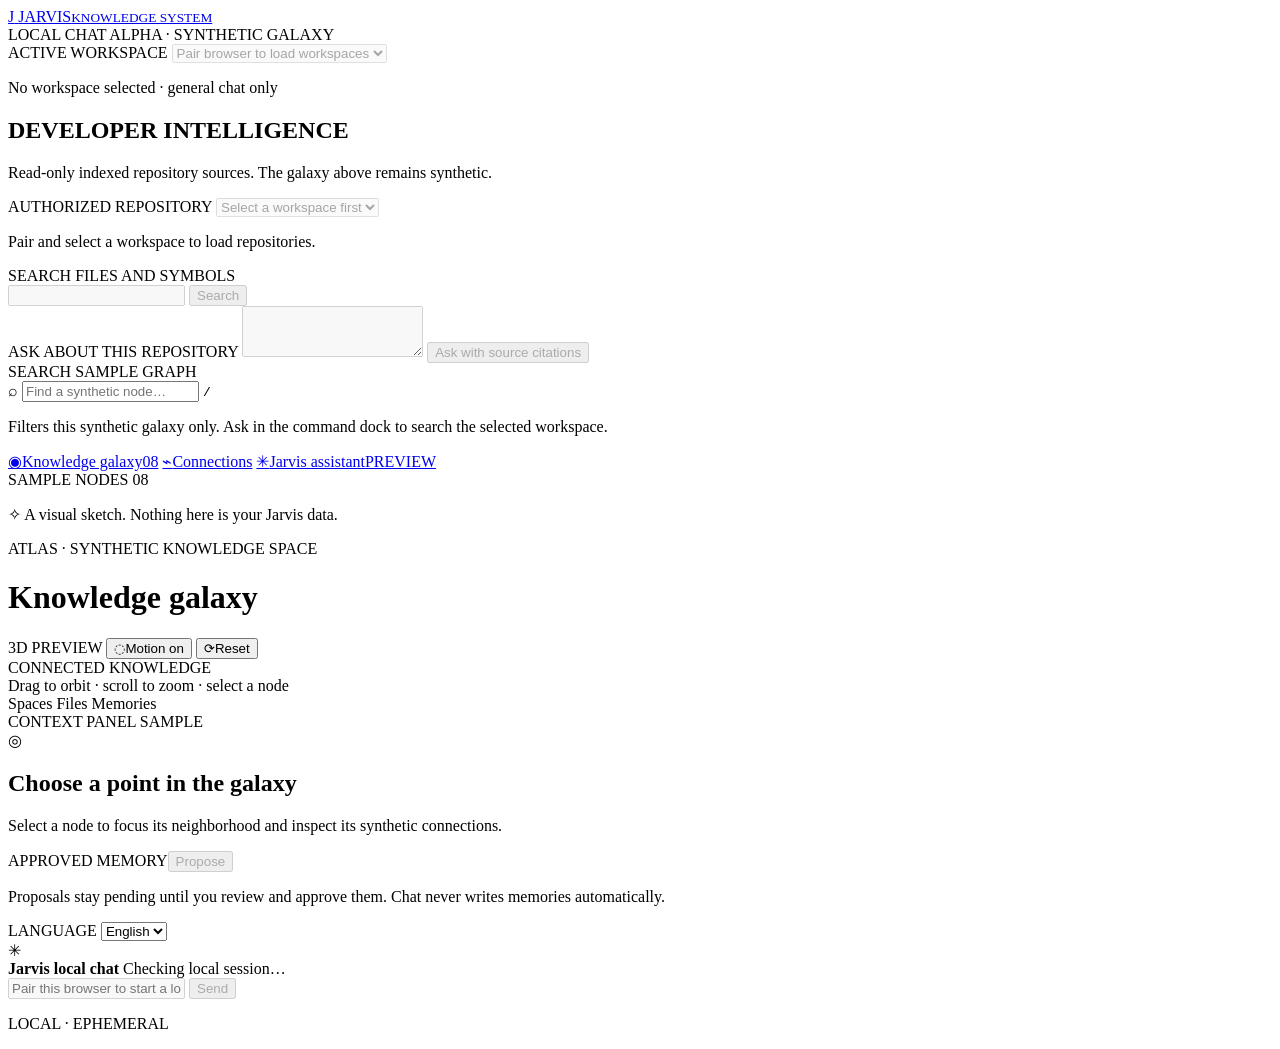
==== prototypes/m03_b1/index.html @ e0d1cd50 "Connect developer intelligence dashboard and document limits" ====
<!doctype html>
<html lang="en" dir="ltr">
<head>
  <meta charset="utf-8">
  <meta name="viewport" content="width=device-width, initial-scale=1">
  <meta name="theme-color" content="#080d16">
  <title>Jarvis — Local Chat Alpha</title>
  <link rel="stylesheet" href="/app.css">
  <link rel="stylesheet" href="/chat.css">
  <script type="module" src="/app.js"></script>
</head>
<body>
  <div id="app-shell" class="app-shell">
    <aside class="sidebar" aria-label="Knowledge navigation">
      <a class="brand" href="#galaxy" aria-label="Jarvis prototype home">
        <span class="brand-mark" aria-hidden="true"><span>J</span></span>
        <span class="brand-name">JARVIS<small>KNOWLEDGE SYSTEM</small></span>
      </a>

      <div class="prototype-badge"><span class="status-dot"></span><span data-en="LOCAL CHAT ALPHA · SYNTHETIC GALAXY" data-ar="دردشة محلية تجريبية · مجرة اصطناعية">LOCAL CHAT ALPHA · SYNTHETIC GALAXY</span></div>

      <div class="space-picker">
        <label class="eyebrow" for="workspace-select" data-en="ACTIVE WORKSPACE" data-ar="مساحة العمل النشطة">ACTIVE WORKSPACE</label>
        <select id="workspace-select" class="workspace-select" disabled aria-label="Select an authorized workspace" data-en-aria-label="Select an authorized workspace" data-ar-aria-label="اختر مساحة عمل مصرحًا بها">
          <option value="" data-en="Pair browser to load workspaces" data-ar="اربط المتصفح لتحميل مساحات العمل">Pair browser to load workspaces</option>
        </select>
        <p id="workspace-state" class="hint" role="status" aria-live="polite" data-en="No workspace selected · general chat only" data-ar="لم تُحدد مساحة · دردشة عامة فقط">No workspace selected · general chat only</p>
      </div>

      <section class="developer-panel" aria-labelledby="developer-heading">
        <h2 id="developer-heading" class="eyebrow" data-en="DEVELOPER INTELLIGENCE" data-ar="ذكاء المطورين">DEVELOPER INTELLIGENCE</h2>
        <p class="hint" data-en="Read-only indexed repository sources. The galaxy above remains synthetic." data-ar="مصادر مستودع مفهرسة للقراءة فقط. تبقى المجرة أعلاه اصطناعية.">Read-only indexed repository sources. The galaxy above remains synthetic.</p>
        <label class="eyebrow" for="developer-repo" data-en="AUTHORIZED REPOSITORY" data-ar="المستودع المصرح به">AUTHORIZED REPOSITORY</label>
        <select id="developer-repo" class="workspace-select" disabled aria-label="Select an authorized repository" data-en-aria-label="Select an authorized repository" data-ar-aria-label="اختر مستودعًا مصرحًا به">
          <option value="" data-en="Select a workspace first" data-ar="اختر مساحة عمل أولًا">Select a workspace first</option>
        </select>
        <p id="developer-state" class="hint" role="status" aria-live="polite" data-en="Pair and select a workspace to load repositories." data-ar="اربط الجلسة واختر مساحة عمل لتحميل المستودعات.">Pair and select a workspace to load repositories.</p>
        <form id="developer-search-form" class="developer-form">
          <label class="eyebrow" for="developer-search" data-en="SEARCH FILES AND SYMBOLS" data-ar="ابحث في الملفات والرموز">SEARCH FILES AND SYMBOLS</label>
          <div class="developer-search-row">
            <input id="developer-search" type="search" maxlength="256" disabled aria-label="Search repository" data-en-aria-label="Search repository" data-ar-aria-label="ابحث في المستودع">
            <button type="submit" disabled data-en="Search" data-ar="بحث">Search</button>
          </div>
        </form>
        <div id="developer-results" class="developer-results" aria-live="polite"></div>
        <pre id="developer-source" class="developer-source" hidden></pre>
        <form id="developer-chat-form" class="developer-form">
          <label class="eyebrow" for="developer-question" data-en="ASK ABOUT THIS REPOSITORY" data-ar="اسأل عن هذا المستودع">ASK ABOUT THIS REPOSITORY</label>
          <textarea id="developer-question" maxlength="1000" rows="3" disabled aria-label="Developer question" data-en-aria-label="Developer question" data-ar-aria-label="سؤال عن التطوير"></textarea>
          <button id="developer-ask" type="submit" disabled data-en="Ask with source citations" data-ar="اسأل مع استشهادات المصدر">Ask with source citations</button>
        </form>
        <div id="developer-answer" class="developer-answer" role="status" aria-live="polite"></div>
      </section>

      <label class="eyebrow search-label" for="graph-search" data-en="SEARCH SAMPLE GRAPH" data-ar="ابحث في الرسم التجريبي">SEARCH SAMPLE GRAPH</label>
      <div class="search-box">
        <span aria-hidden="true">⌕</span>
        <input id="graph-search" type="search" autocomplete="off" spellcheck="false"
               placeholder="Find a synthetic node…" data-en-placeholder="Find a synthetic node…" data-ar-placeholder="ابحث عن عقدة اصطناعية…"
               aria-describedby="search-hint">
        <kbd>/</kbd>
      </div>
      <p id="search-hint" class="hint" data-en="Filters this synthetic galaxy only. Ask in the command dock to search the selected workspace." data-ar="يصفّي هذه المجرة الاصطناعية فقط. اسأل في شريط الأوامر للبحث في مساحة العمل المحددة.">Filters this synthetic galaxy only. Ask in the command dock to search the selected workspace.</p>

      <nav class="primary-nav" aria-label="Prototype navigation">
        <a class="nav-item active" href="#galaxy"><span class="nav-icon" aria-hidden="true">◉</span><span data-en="Knowledge galaxy" data-ar="مجرة المعرفة">Knowledge galaxy</span><span class="nav-count">08</span></a>
        <a class="nav-item" href="#node-list"><span class="nav-icon" aria-hidden="true">⌁</span><span data-en="Connections" data-ar="الروابط">Connections</span></a>
        <a class="nav-item" href="#command-dock"><span class="nav-icon" aria-hidden="true">✳</span><span data-en="Jarvis assistant" data-ar="مساعد جارفس">Jarvis assistant</span><span class="offline-mark" data-en="PREVIEW" data-ar="معاينة">PREVIEW</span></a>
      </nav>

      <div class="node-list-heading">
        <span class="eyebrow" data-en="SAMPLE NODES" data-ar="عقد العينة">SAMPLE NODES</span>
        <span id="node-count" class="count-pill">08</span>
      </div>
      <ul id="node-list" class="node-list" aria-label="Select a synthetic knowledge node"></ul>
      <p id="empty-search" class="empty-search" hidden data-en="No sample nodes match." data-ar="لا توجد عقد عينة مطابقة.">No sample nodes match.</p>

      <div class="sidebar-footer">
        <span class="footer-orbit" aria-hidden="true">✧</span>
        <span data-en="A visual sketch. Nothing here is your Jarvis data." data-ar="تصور بصري. لا توجد هنا بيانات جارفس الخاصة بك.">A visual sketch. Nothing here is your Jarvis data.</span>
      </div>
    </aside>

    <main id="galaxy" class="galaxy-area">
      <div class="galaxy-topline">
        <div>
          <p class="eyebrow" data-en="ATLAS · SYNTHETIC KNOWLEDGE SPACE" data-ar="أطلس · مساحة معرفة اصطناعية">ATLAS · SYNTHETIC KNOWLEDGE SPACE</p>
          <h1 data-en="Knowledge galaxy" data-ar="مجرة المعرفة">Knowledge galaxy</h1>
        </div>
        <div class="view-controls">
          <span id="render-status" class="render-status"><i></i><span data-en="3D PREVIEW" data-ar="معاينة ثلاثية الأبعاد">3D PREVIEW</span></span>
          <button id="motion-toggle" class="icon-button" type="button" aria-pressed="true" title="Reduce motion" data-en-title="Reduce motion" data-ar-title="تقليل الحركة">
            <span aria-hidden="true">◌</span><span id="motion-label" data-en="Motion on" data-ar="الحركة مفعّلة">Motion on</span>
          </button>
          <button id="reset-view" class="icon-button" type="button" data-en-title="Reset galaxy view" data-ar-title="إعادة ضبط عرض المجرة">
            <span aria-hidden="true">⟳</span><span data-en="Reset" data-ar="إعادة ضبط">Reset</span>
          </button>
        </div>
      </div>

      <div class="galaxy-stage" aria-label="Interactive synthetic knowledge galaxy">
        <div class="stage-vignette" aria-hidden="true"></div>
        <div class="stage-label"><span class="stage-pulse"></span><span data-en="CONNECTED KNOWLEDGE" data-ar="معرفة مترابطة">CONNECTED KNOWLEDGE</span></div>
        <div class="stage-instructions" data-en="Drag to orbit · scroll to zoom · select a node" data-ar="اسحب للدوران · مرّر للتكبير · اختر عقدة">Drag to orbit · scroll to zoom · select a node</div>
        <div id="galaxy-canvas" class="galaxy-canvas" role="img" aria-label="Interactive synthetic knowledge galaxy. Select nodes from the sample node list."></div>
        <div id="fallback-graph" class="fallback-graph" hidden aria-label="Two-dimensional sample graph"></div>
        <div class="legend" aria-label="Node types">
          <span><i class="legend-dot project-dot"></i><span data-en="Spaces" data-ar="المساحات">Spaces</span></span>
          <span><i class="legend-dot file-dot"></i><span data-en="Files" data-ar="الملفات">Files</span></span>
          <span><i class="legend-dot memory-dot"></i><span data-en="Memories" data-ar="الذكريات">Memories</span></span>
        </div>
      </div>
      <section id="chat-transcript" class="chat-transcript" role="log" aria-live="polite" aria-relevant="additions text" aria-label="Chat messages" data-en-aria-label="Chat messages" data-ar-aria-label="رسائل الدردشة" hidden></section>
      <p id="chat-status-line" class="chat-status-line" role="status" aria-live="polite" hidden></p>
      <section id="evidence-panel" class="evidence-panel" aria-label="Answer evidence" data-en-aria-label="Answer evidence" data-ar-aria-label="أدلة الإجابة" hidden>
        <div class="evidence-heading"><span class="eyebrow" data-en="ANSWER EVIDENCE" data-ar="أدلة الإجابة">ANSWER EVIDENCE</span><span id="evidence-outcome" class="evidence-outcome"></span></div>
        <div id="citation-list" class="citation-list"></div>
      </section>
    </main>

    <aside id="details-panel" class="details-panel" aria-label="Selected node details">
      <div class="details-header">
        <span class="eyebrow" data-en="CONTEXT PANEL" data-ar="لوحة السياق">CONTEXT PANEL</span>
        <span class="synthetic-stamp" data-en="SAMPLE" data-ar="عينة">SAMPLE</span>
      </div>
      <div id="selection-empty" class="selection-empty">
        <span class="empty-orbit" aria-hidden="true">◎</span>
        <h2 data-en="Choose a point in the galaxy" data-ar="اختر نقطة من المجرة">Choose a point in the galaxy</h2>
        <p data-en="Select a node to focus its neighborhood and inspect its synthetic connections." data-ar="اختر عقدة للتركيز على محيطها واستعراض روابطها الاصطناعية.">Select a node to focus its neighborhood and inspect its synthetic connections.</p>
      </div>
      <div id="node-details" class="node-details" hidden>
        <div id="detail-glyph" class="detail-glyph" aria-hidden="true">✦</div>
        <span id="detail-type" class="detail-type"></span>
        <h2 id="detail-title"></h2>
        <p id="detail-description" class="detail-description"></p>
        <div class="detail-divider"></div>
        <div class="detail-row"><span data-en="SOURCE" data-ar="المصدر">SOURCE</span><strong id="detail-source"></strong></div>
        <div class="detail-row"><span data-en="STATE" data-ar="الحالة">STATE</span><strong data-en="Synthetic preview" data-ar="معاينة اصطناعية">Synthetic preview</strong></div>
        <div class="connection-heading"><span class="eyebrow" data-en="CONNECTED TO" data-ar="مرتبط بـ">CONNECTED TO</span><span id="connection-count" class="count-pill">00</span></div>
        <div id="connection-list" class="connection-list"></div>
        <p class="details-disclaimer" data-en="Connections and descriptions are fictional sample content." data-ar="الروابط والأوصاف محتوى تجريبي خيالي.">Connections and descriptions are fictional sample content.</p>
      </div>
      <section id="memory-panel" class="memory-panel" aria-labelledby="memory-heading">
        <div class="memory-heading"><span class="eyebrow" id="memory-heading" data-en="APPROVED MEMORY" data-ar="الذاكرة المعتمدة">APPROVED MEMORY</span><button id="candidate-create-open" class="small-action" type="button" disabled data-en="Propose" data-ar="اقترح">Propose</button></div>
        <p class="memory-note" data-en="Proposals stay pending until you review and approve them. Chat never writes memories automatically." data-ar="تبقى المقترحات معلّقة حتى تراجعها وتوافق عليها. لا تنشئ الدردشة ذكريات تلقائيًا.">Proposals stay pending until you review and approve them. Chat never writes memories automatically.</p>
        <div id="pending-candidates" class="pending-candidates" aria-live="polite"></div>
        <p id="memory-status" class="memory-status" role="status" aria-live="polite"></p>
      </section>
      <div class="language-control">
        <label class="eyebrow" for="language" data-en="LANGUAGE" data-ar="اللغة">LANGUAGE</label>
        <select id="language" aria-label="Language">
          <option value="en">English</option>
          <option value="ar">العربية</option>
        </select>
      </div>
    </aside>

    <section id="command-dock" class="command-dock" aria-label="Jarvis command dock">
      <div class="dock-emblem" aria-hidden="true"><span>✳</span></div>
      <div class="dock-copy">
        <strong data-en="Jarvis local chat" data-ar="دردشة جارفس المحلية">Jarvis local chat</strong>
        <span id="chat-state" class="unavailable-note chat-state" data-state="checking" role="status" aria-live="polite"><i></i><span data-en="Checking local session…" data-ar="جارٍ التحقق من الجلسة المحلية…">Checking local session…</span></span>
      </div>
      <form id="chat-form" class="chat-form" aria-label="Chat message" data-en-aria-label="Chat message" data-ar-aria-label="رسالة الدردشة">
        <input id="chat-input" type="text" maxlength="1000" autocomplete="off" disabled aria-label="Message Jarvis" data-en-aria-label="Message Jarvis" data-ar-aria-label="أرسل رسالة إلى جارفس" data-en-placeholder="Pair this browser to start a local chat" data-ar-placeholder="اربط هذا المتصفح لبدء دردشة محلية" placeholder="Pair this browser to start a local chat">
        <button id="chat-send" type="submit" disabled><span data-en="Send" data-ar="إرسال">Send</span></button>
      </form>
      <button id="chat-signout" class="chat-signout" type="button" hidden data-en="Disconnect" data-ar="قطع الاتصال">Disconnect</button>
      <p class="dock-badge" data-en="LOCAL · EPHEMERAL" data-ar="محلي · مؤقت">LOCAL · EPHEMERAL</p>
    </section>

    <dialog id="pairing-dialog" class="pairing-dialog" aria-labelledby="pair-title">
      <div class="pair-card">
        <p class="eyebrow pair-eyebrow" data-en="LOCAL SESSION PAIRING" data-ar="ربط الجلسة المحلية">LOCAL SESSION PAIRING</p>
        <h2 id="pair-title" data-en="Connect this browser" data-ar="اربط هذا المتصفح">Connect this browser</h2>
        <p data-en="Enter the one-time code shown in the trusted PowerShell window. It expires after 5 minutes, works once per server launch, and is never saved in this page. Restart the service to pair a new browser later." data-ar="أدخل الرمز لمرة واحدة الظاهر في نافذة PowerShell الموثوقة. تنتهي صلاحيته بعد 5 دقائق ويُستخدم مرة واحدة لكل تشغيل للخدمة ولا تحفظه هذه الصفحة. أعد تشغيل الخدمة لربط متصفح جديد لاحقًا.">Enter the one-time code shown in the trusted PowerShell window. It expires after 5 minutes, works once per server launch, and is never saved in this page. Restart the service to pair a new browser later.</p>
        <p data-en="With no workspace selected, chat is general conversation. Selecting an authorized workspace enables document and approved-memory evidence. No tools or external actions are available." data-ar="عند عدم تحديد مساحة، تكون الدردشة عامة. يتيح اختيار مساحة مصرح بها استخدام أدلة المستندات والذكريات المعتمدة. لا تتوفر أدوات أو إجراءات خارجية.">With no workspace selected, chat is general conversation. Selecting an authorized workspace enables document and approved-memory evidence. No tools or external actions are available.</p>
        <form id="pair-form">
          <label for="pair-code" data-en="One-time pairing code" data-ar="رمز الربط لمرة واحدة">One-time pairing code</label>
          <input id="pair-code" type="password" autocomplete="one-time-code" spellcheck="false" required maxlength="128" dir="ltr">
          <div class="pair-actions">
            <span id="pair-status" class="chat-status-line" role="status" aria-live="polite"></span>
            <button id="pair-submit" class="pair-button" type="submit" data-en="Pair browser" data-ar="ربط المتصفح">Pair browser</button>
          </div>
          <p id="pair-error" class="pair-error" role="alert" aria-live="assertive"></p>
        </form>
      </div>
    </dialog>
    <dialog id="candidate-editor-dialog" class="pairing-dialog candidate-dialog" aria-labelledby="candidate-editor-title">
      <form id="candidate-editor-form" class="pair-card">
        <p class="eyebrow pair-eyebrow" data-en="PENDING MEMORY CANDIDATE" data-ar="مقترح ذاكرة معلّق">PENDING MEMORY CANDIDATE</p>
        <h2 id="candidate-editor-title" data-en="Write a memory proposal" data-ar="اكتب مقترح ذاكرة">Write a memory proposal</h2>
        <p data-en="This creates a pending proposal only. It is not saved as approved memory until a separate review and approval." data-ar="ينشئ هذا مقترحًا معلّقًا فقط. لن يُحفظ كذاكرة معتمدة قبل المراجعة والموافقة المنفصلتين.">This creates a pending proposal only. It is not saved as approved memory until a separate review and approval.</p>
        <label for="candidate-content" data-en="Proposed memory" data-ar="الذاكرة المقترحة">Proposed memory</label>
        <textarea id="candidate-content" maxlength="4000" required dir="auto"></textarea>
        <label class="check-row"><input id="candidate-user-authored" type="checkbox"><span data-en="This is my own note (no document source)" data-ar="هذه ملاحظتي الشخصية (بلا مصدر مستند)">This is my own note (no document source)</span></label>
        <fieldset id="candidate-sources" class="candidate-sources"><legend data-en="Use active document citations" data-ar="استخدم استشهادات المستندات النشطة">Use active document citations</legend><div id="candidate-source-options"></div></fieldset>
        <p id="candidate-editor-status" class="chat-status-line" role="status" aria-live="polite"></p>
        <div class="pair-actions"><button id="candidate-editor-cancel" class="small-action" type="button" data-en="Cancel" data-ar="إلغاء">Cancel</button><button id="candidate-editor-submit" class="pair-button" type="submit" data-en="Save as pending" data-ar="احفظ كمقترح معلّق">Save as pending</button></div>
      </form>
    </dialog>
    <dialog id="candidate-review-dialog" class="pairing-dialog candidate-dialog" aria-labelledby="candidate-review-title">
      <div class="pair-card">
        <p class="eyebrow pair-eyebrow" data-en="EXPLICIT HUMAN REVIEW" data-ar="مراجعة بشرية صريحة">EXPLICIT HUMAN REVIEW</p>
        <h2 id="candidate-review-title" data-en="Review this exact candidate" data-ar="راجع هذا المقترح بعينه">Review this exact candidate</h2>
        <p id="review-candidate-content" class="review-content" dir="auto"></p>
        <div id="review-candidate-sources" class="review-sources"></div>
        <p id="candidate-review-status" class="chat-status-line" role="status" aria-live="polite"></p>
        <div class="pair-actions"><button id="candidate-review-close" class="small-action" type="button" data-en="Close" data-ar="إغلاق">Close</button><button id="candidate-reject" class="small-action reject-action" type="button" data-en="Reject" data-ar="ارفض">Reject</button><button id="candidate-approve" class="pair-button" type="button" data-en="Approve this version" data-ar="وافق على هذه النسخة">Approve this version</button></div>
      </div>
    </dialog>
  </div>
</body>
</html>
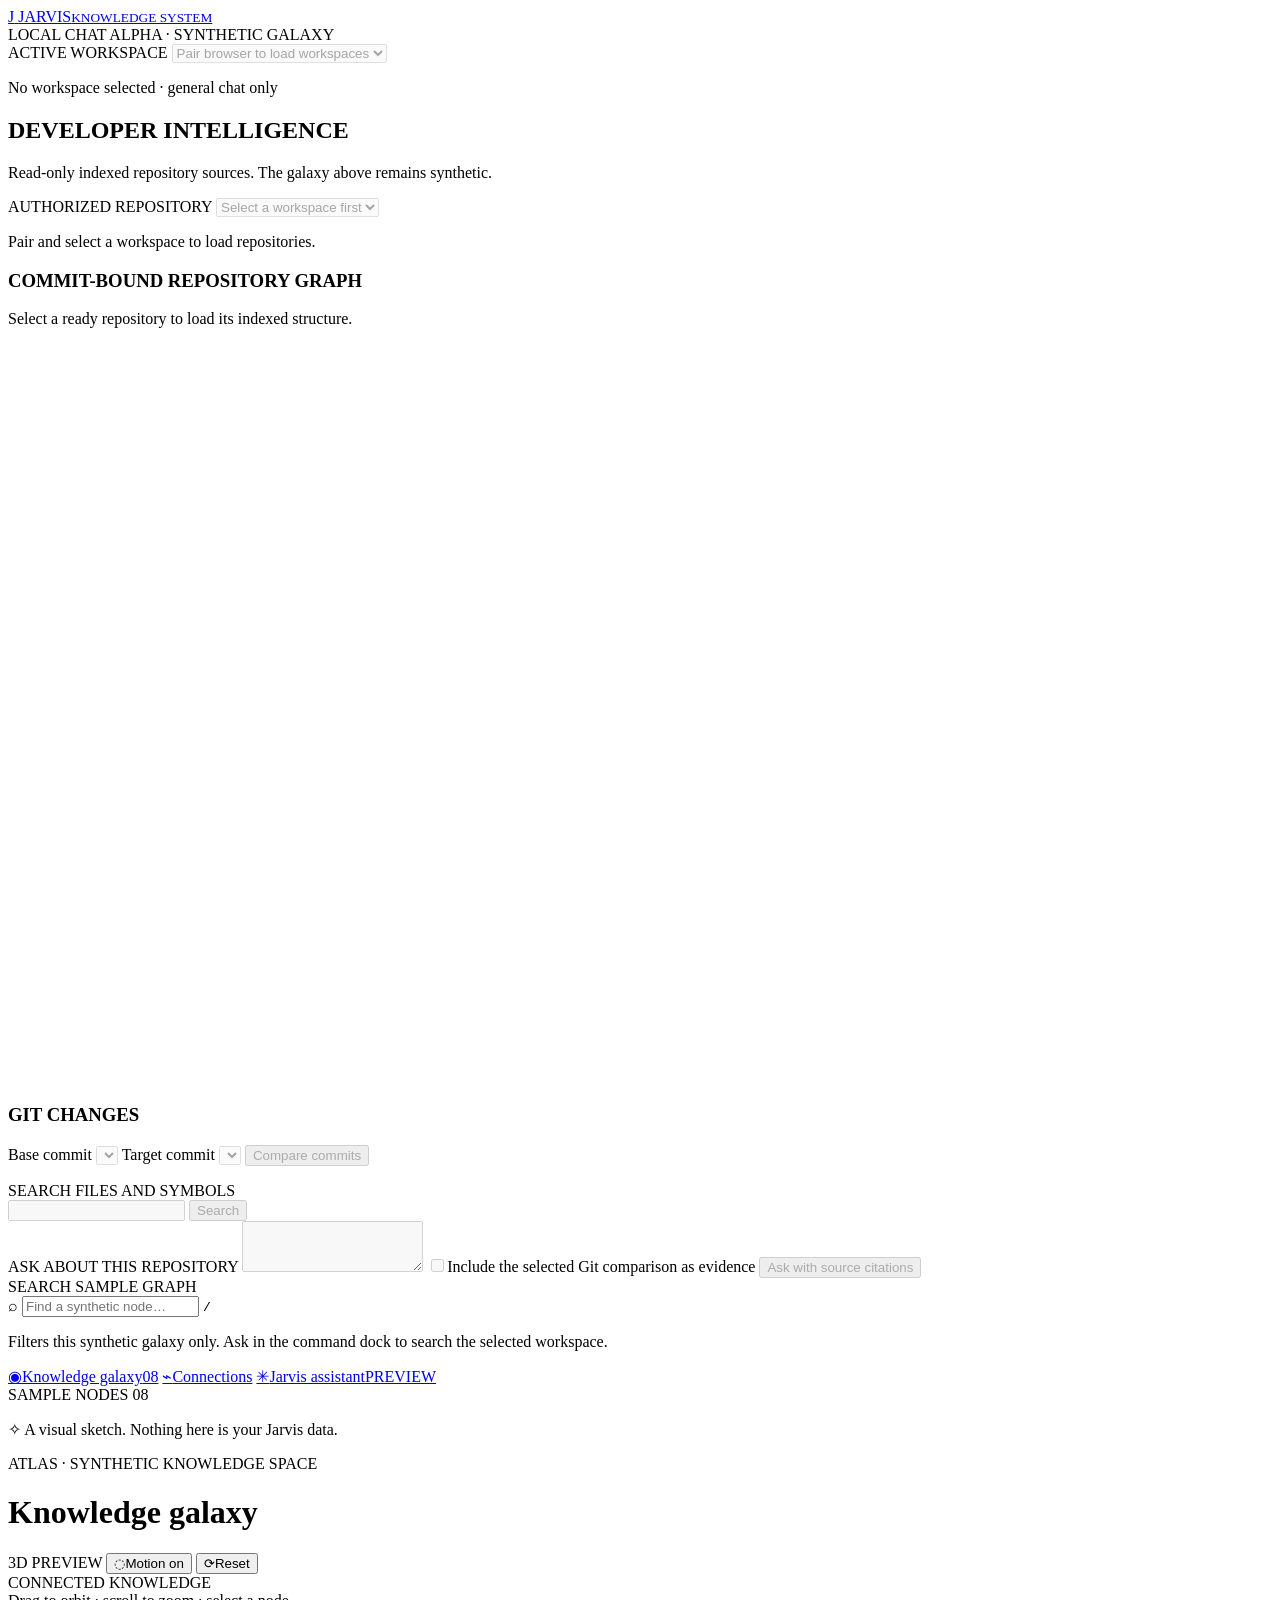
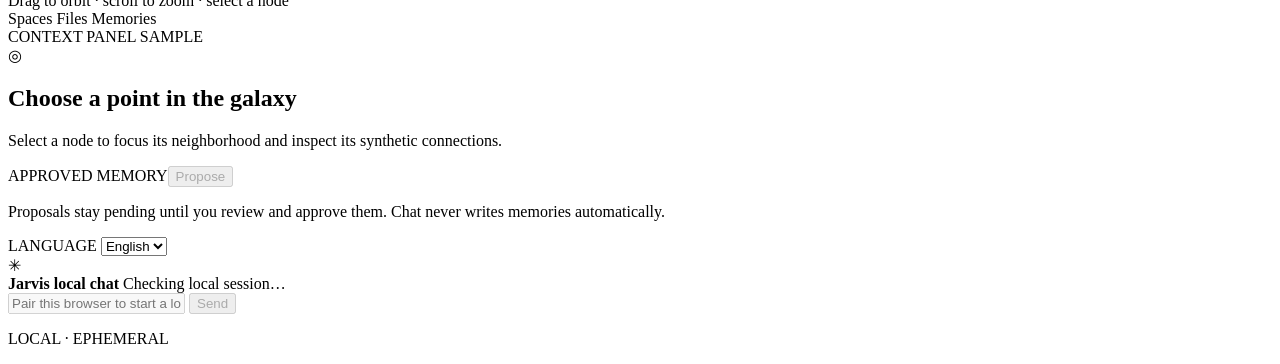
==== commit e6f893f7: "Connect bounded repository graph and change dashboard" ====
--- a/prototypes/m03_b1/index.html
+++ b/prototypes/m03_b1/index.html
@@ -35,6 +35,23 @@
           <option value="" data-en="Select a workspace first" data-ar="اختر مساحة عمل أولًا">Select a workspace first</option>
         </select>
         <p id="developer-state" class="hint" role="status" aria-live="polite" data-en="Pair and select a workspace to load repositories." data-ar="اربط الجلسة واختر مساحة عمل لتحميل المستودعات.">Pair and select a workspace to load repositories.</p>
+        <div class="developer-graph-panel" aria-labelledby="developer-graph-heading">
+          <h3 id="developer-graph-heading" class="eyebrow" data-en="COMMIT-BOUND REPOSITORY GRAPH" data-ar="رسم المستودع المرتبط بالالتزام">COMMIT-BOUND REPOSITORY GRAPH</h3>
+          <p id="developer-graph-state" class="hint" role="status" aria-live="polite" data-en="Select a ready repository to load its indexed structure." data-ar="اختر مستودعًا جاهزًا لتحميل بنيته المفهرسة.">Select a ready repository to load its indexed structure.</p>
+          <svg id="developer-graph" class="developer-graph" viewBox="0 0 720 420" role="img" aria-label="Repository graph visualization" data-en-aria-label="Repository graph visualization" data-ar-aria-label="تصور رسم المستودع" hidden></svg>
+          <ul id="developer-graph-list" class="developer-graph-list" aria-label="Graph nodes" data-en-aria-label="Graph nodes" data-ar-aria-label="عقد الرسم"></ul>
+          <p id="developer-node-detail" class="hint" aria-live="polite"></p>
+        </div>
+        <div class="developer-changes">
+          <h3 class="eyebrow" data-en="GIT CHANGES" data-ar="تغييرات Git">GIT CHANGES</h3>
+          <label class="hint" for="developer-compare-base" data-en="Base commit" data-ar="الالتزام الأساسي">Base commit</label>
+          <select id="developer-compare-base" class="workspace-select" disabled aria-label="Base commit" data-en-aria-label="Base commit" data-ar-aria-label="الالتزام الأساسي"></select>
+          <label class="hint" for="developer-compare-target" data-en="Target commit" data-ar="الالتزام الهدف">Target commit</label>
+          <select id="developer-compare-target" class="workspace-select" disabled aria-label="Target commit" data-en-aria-label="Target commit" data-ar-aria-label="الالتزام الهدف"></select>
+          <button id="developer-compare" type="button" class="small-action" disabled data-en="Compare commits" data-ar="قارن الالتزامات">Compare commits</button>
+          <p id="developer-change-state" class="hint" role="status" aria-live="polite"></p>
+          <div id="developer-changes-list" class="developer-results" aria-live="polite"></div>
+        </div>
         <form id="developer-search-form" class="developer-form">
           <label class="eyebrow" for="developer-search" data-en="SEARCH FILES AND SYMBOLS" data-ar="ابحث في الملفات والرموز">SEARCH FILES AND SYMBOLS</label>
           <div class="developer-search-row">
@@ -47,6 +64,7 @@
         <form id="developer-chat-form" class="developer-form">
           <label class="eyebrow" for="developer-question" data-en="ASK ABOUT THIS REPOSITORY" data-ar="اسأل عن هذا المستودع">ASK ABOUT THIS REPOSITORY</label>
           <textarea id="developer-question" maxlength="1000" rows="3" disabled aria-label="Developer question" data-en-aria-label="Developer question" data-ar-aria-label="سؤال عن التطوير"></textarea>
+          <label class="check-row developer-compare-check"><input id="developer-include-changes" type="checkbox" disabled><span data-en="Include the selected Git comparison as evidence" data-ar="أدرج مقارنة Git المحددة كدليل">Include the selected Git comparison as evidence</span></label>
           <button id="developer-ask" type="submit" disabled data-en="Ask with source citations" data-ar="اسأل مع استشهادات المصدر">Ask with source citations</button>
         </form>
         <div id="developer-answer" class="developer-answer" role="status" aria-live="polite"></div>
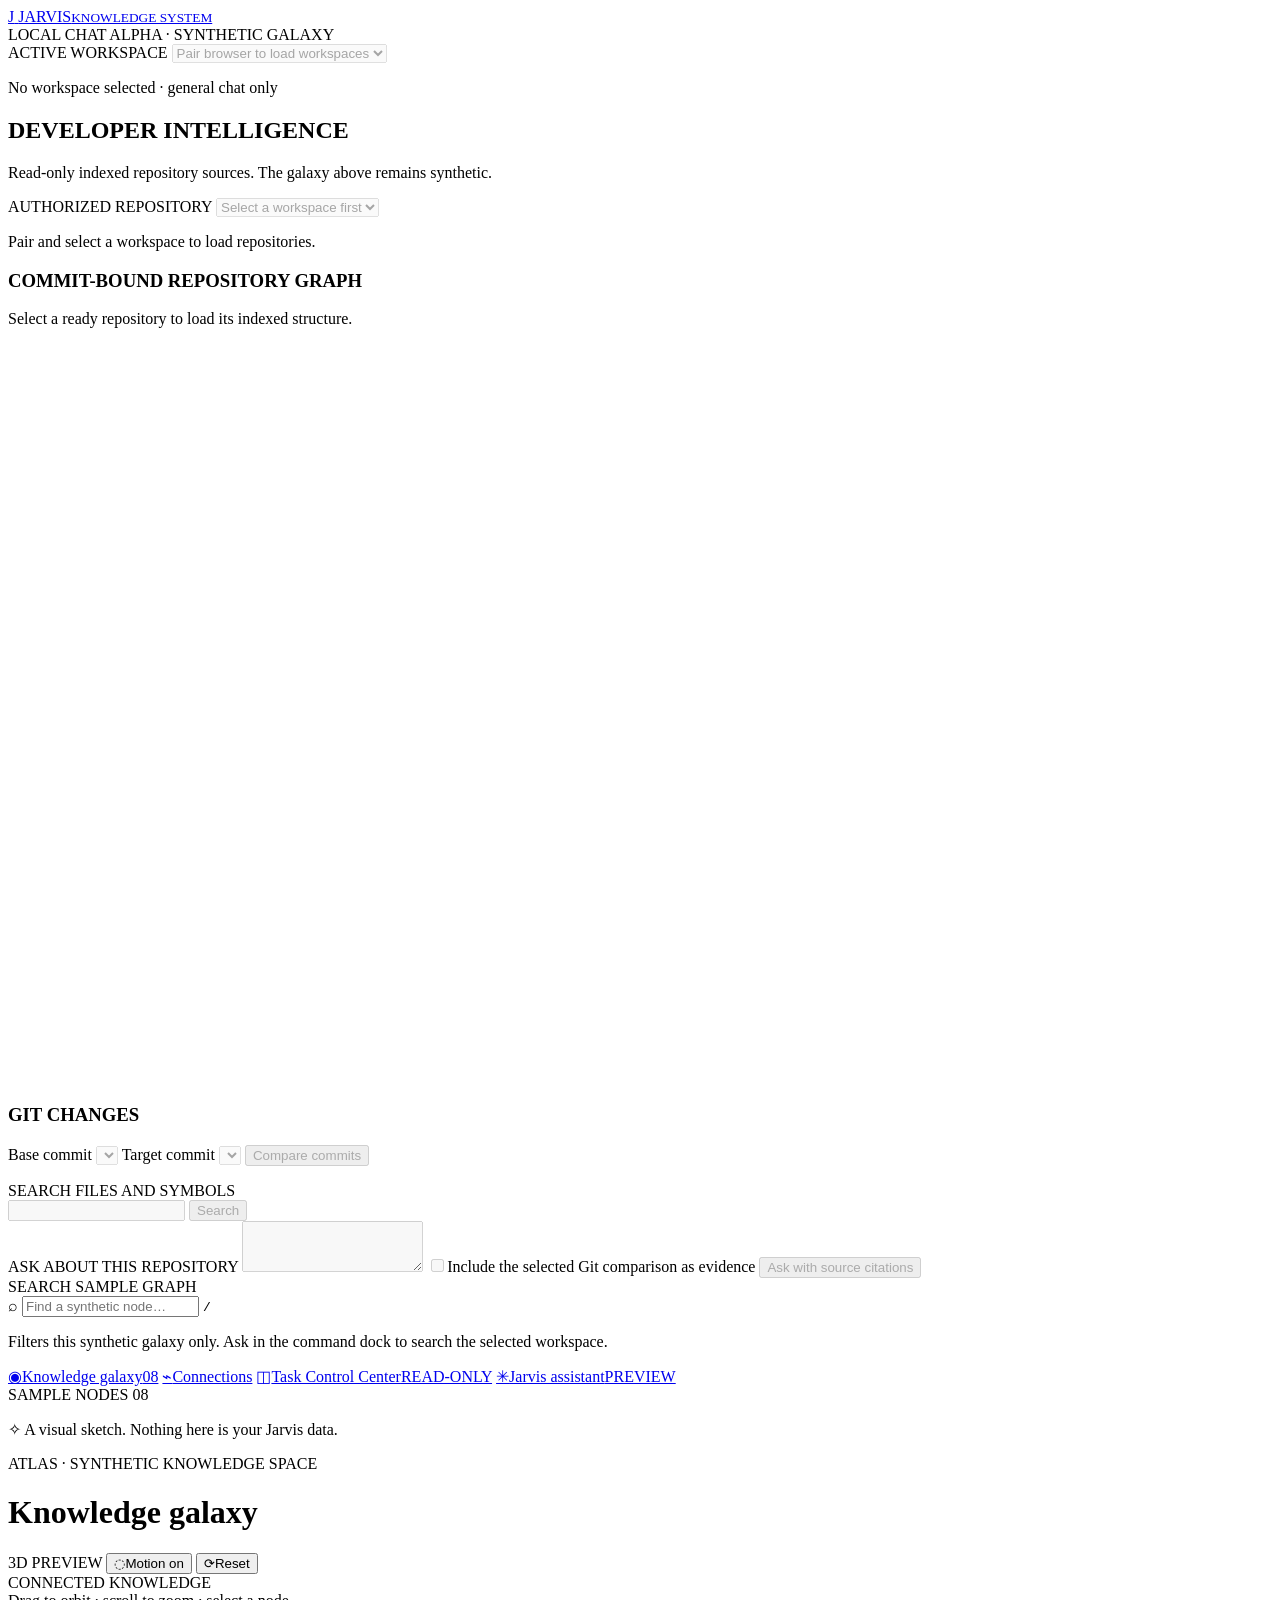
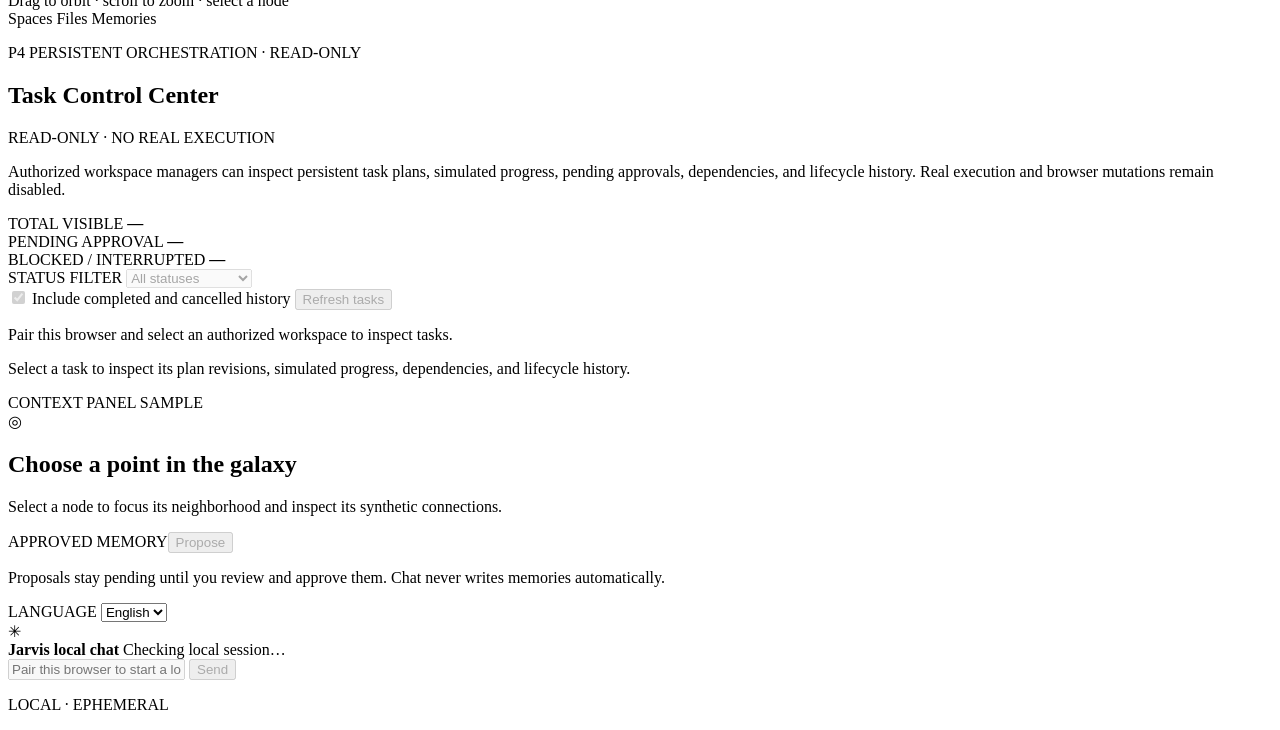
==== commit d5f1e5b8: "Add authenticated read-only P4 Task Control Center to local dashboard (cherry picked from commit 33a" ====
--- a/prototypes/m03_b1/index.html
+++ b/prototypes/m03_b1/index.html
@@ -83,6 +83,7 @@
       <nav class="primary-nav" aria-label="Prototype navigation">
         <a class="nav-item active" href="#galaxy"><span class="nav-icon" aria-hidden="true">◉</span><span data-en="Knowledge galaxy" data-ar="مجرة المعرفة">Knowledge galaxy</span><span class="nav-count">08</span></a>
         <a class="nav-item" href="#node-list"><span class="nav-icon" aria-hidden="true">⌁</span><span data-en="Connections" data-ar="الروابط">Connections</span></a>
+        <a class="nav-item" href="#task-control-center"><span class="nav-icon" aria-hidden="true">◫</span><span data-en="Task Control Center" data-ar="مركز التحكم بالمهام">Task Control Center</span><span class="offline-mark" data-en="READ-ONLY" data-ar="قراءة فقط">READ-ONLY</span></a>
         <a class="nav-item" href="#command-dock"><span class="nav-icon" aria-hidden="true">✳</span><span data-en="Jarvis assistant" data-ar="مساعد جارفس">Jarvis assistant</span><span class="offline-mark" data-en="PREVIEW" data-ar="معاينة">PREVIEW</span></a>
       </nav>
 
@@ -133,6 +134,90 @@
       <section id="evidence-panel" class="evidence-panel" aria-label="Answer evidence" data-en-aria-label="Answer evidence" data-ar-aria-label="أدلة الإجابة" hidden>
         <div class="evidence-heading"><span class="eyebrow" data-en="ANSWER EVIDENCE" data-ar="أدلة الإجابة">ANSWER EVIDENCE</span><span id="evidence-outcome" class="evidence-outcome"></span></div>
         <div id="citation-list" class="citation-list"></div>
+      </section>
+      <section id="task-control-center" class="task-control-center" aria-labelledby="tasks-heading">
+        <div class="task-cc-header">
+          <div>
+            <p class="eyebrow" data-en="P4 PERSISTENT ORCHESTRATION · READ-ONLY" data-ar="تنسيق المهام الدائم P4 · قراءة فقط">P4 PERSISTENT ORCHESTRATION · READ-ONLY</p>
+            <h2 id="tasks-heading" data-en="Task Control Center" data-ar="مركز التحكم بالمهام">Task Control Center</h2>
+          </div>
+          <span class="task-readonly-badge" data-en="READ-ONLY · NO REAL EXECUTION" data-ar="قراءة فقط · بلا تنفيذ فعلي">READ-ONLY · NO REAL EXECUTION</span>
+        </div>
+        <p class="task-cc-note" data-en="Authorized workspace managers can inspect persistent task plans, simulated progress, pending approvals, dependencies, and lifecycle history. Real execution and browser mutations remain disabled." data-ar="يمكن لمديري مساحة العمل المصرح لهم فحص خطط المهام الدائمة والتقدم المحاكى والموافقات المعلّقة والتبعيات وسجل دورة الحياة. يبقى التنفيذ الفعلي والتعديلات من المتصفح معطلين.">Authorized workspace managers can inspect persistent task plans, simulated progress, pending approvals, dependencies, and lifecycle history. Real execution and browser mutations remain disabled.</p>
+        <div class="task-summary-grid" aria-label="Task summary counts" data-en-aria-label="Task summary counts" data-ar-aria-label="ملخص أعداد المهام">
+          <div class="task-summary-card">
+            <span class="eyebrow" data-en="TOTAL VISIBLE" data-ar="الإجمالي المرئي">TOTAL VISIBLE</span>
+            <strong id="task-summary-total">—</strong>
+          </div>
+          <div class="task-summary-card">
+            <span class="eyebrow" data-en="PENDING APPROVAL" data-ar="بانتظار الموافقة">PENDING APPROVAL</span>
+            <strong id="task-summary-approval">—</strong>
+          </div>
+          <div class="task-summary-card">
+            <span class="eyebrow" data-en="BLOCKED / INTERRUPTED" data-ar="محظورة / متوقفة">BLOCKED / INTERRUPTED</span>
+            <strong id="task-summary-attention">—</strong>
+          </div>
+        </div>
+        <div class="task-toolbar">
+          <div class="task-filter-group">
+            <label class="eyebrow" for="task-status-filter" data-en="STATUS FILTER" data-ar="تصفية الحالة">STATUS FILTER</label>
+            <select id="task-status-filter" class="workspace-select task-filter-select" disabled aria-label="Filter tasks by status" data-en-aria-label="Filter tasks by status" data-ar-aria-label="تصفية المهام حسب الحالة">
+              <option value="all" data-en="All statuses" data-ar="جميع الحالات">All statuses</option>
+              <option value="draft" data-en="Draft · Plan only" data-ar="مسودة · خطة فقط">Draft · Plan only</option>
+              <option value="pending_approval" data-en="Pending approval" data-ar="بانتظار الموافقة">Pending approval</option>
+              <option value="simulated" data-en="Simulated" data-ar="محاكاة">Simulated</option>
+              <option value="blocked" data-en="Blocked" data-ar="محظورة">Blocked</option>
+              <option value="interrupted" data-en="Interrupted" data-ar="متوقفة مؤقتًا">Interrupted</option>
+              <option value="cancelled" data-en="Cancelled" data-ar="ملغاة">Cancelled</option>
+              <option value="stale" data-en="Stale snapshot" data-ar="لقطة قديمة">Stale snapshot</option>
+            </select>
+          </div>
+          <label class="check-row task-history-toggle">
+            <input id="task-include-history" type="checkbox" checked disabled>
+            <span data-en="Include completed and cancelled history" data-ar="إدراج السجل المكتمل والملغى">Include completed and cancelled history</span>
+          </label>
+          <button id="task-refresh" type="button" class="small-action" disabled data-en="Refresh tasks" data-ar="تحديث المهام">Refresh tasks</button>
+        </div>
+        <p id="task-status-message" class="task-status-message" role="status" aria-live="polite" data-en="Pair this browser and select an authorized workspace to inspect tasks." data-ar="اربط هذا المتصفح واختر مساحة عمل مصرحًا بها لفحص المهام.">Pair this browser and select an authorized workspace to inspect tasks.</p>
+        <div class="task-cc-layout">
+          <div class="task-list-pane">
+            <ul id="task-list" class="task-list" aria-label="Authorized workspace tasks" data-en-aria-label="Authorized workspace tasks" data-ar-aria-label="مهام مساحة العمل المصرح بها"></ul>
+            <div id="task-list-pagination" class="task-pagination" hidden>
+              <button id="task-list-prev" type="button" class="small-action" disabled data-en="Previous" data-ar="السابق">Previous</button>
+              <span id="task-list-page-info" class="hint" aria-live="polite"></span>
+              <button id="task-list-next" type="button" class="small-action" disabled data-en="Next" data-ar="التالي">Next</button>
+            </div>
+          </div>
+          <div id="task-detail-panel" class="task-detail-pane" aria-live="polite">
+            <p id="task-detail-empty" class="task-detail-empty" data-en="Select a task to inspect its plan revisions, simulated progress, dependencies, and lifecycle history." data-ar="اختر مهمة لفحص مراجعات الخطة والتقدم المحاكى والتبعيات وسجل دورة الحياة.">Select a task to inspect its plan revisions, simulated progress, dependencies, and lifecycle history.</p>
+            <div id="task-detail-content" class="task-detail-content" hidden>
+              <div class="task-detail-top">
+                <span id="task-detail-status" class="task-status-pill"></span>
+                <span id="task-detail-mode-banner" class="task-sim-banner"></span>
+              </div>
+              <h3 id="task-detail-goal" class="task-detail-goal" dir="auto"></h3>
+              <p id="task-detail-meta" class="hint"></p>
+              <p id="task-detail-summary" class="task-detail-summary" dir="auto" hidden></p>
+              <div class="task-detail-block">
+                <h4 class="eyebrow" data-en="CAPABILITY CONTROLS &amp; SAFETY POSTURE" data-ar="ضوابط الصلاحيات ووضعية الأمان">CAPABILITY CONTROLS &amp; SAFETY POSTURE</h4>
+                <div id="task-detail-capabilities" class="task-cap-grid"></div>
+              </div>
+              <div class="task-detail-block">
+                <h4 class="eyebrow" data-en="PLAN REVISIONS, SUBTASKS &amp; DEPENDENCIES" data-ar="مراجعات الخطة والمهام الفرعية والتبعيات">PLAN REVISIONS, SUBTASKS &amp; DEPENDENCIES</h4>
+                <div id="task-detail-plans" class="task-plans-list"></div>
+              </div>
+              <div class="task-detail-block">
+                <h4 class="eyebrow" data-en="LIFECYCLE HISTORY (READ-ONLY)" data-ar="سجل دورة الحياة (قراءة فقط)">LIFECYCLE HISTORY (READ-ONLY)</h4>
+                <ol id="task-detail-events" class="task-events-list"></ol>
+                <div id="task-events-pagination" class="task-pagination" hidden>
+                  <button id="task-events-prev" type="button" class="small-action" disabled data-en="Previous events" data-ar="الأحداث السابقة">Previous events</button>
+                  <span id="task-events-page-info" class="hint" aria-live="polite"></span>
+                  <button id="task-events-next" type="button" class="small-action" disabled data-en="Next events" data-ar="الأحداث التالية">Next events</button>
+                </div>
+              </div>
+            </div>
+          </div>
+        </div>
       </section>
     </main>
 
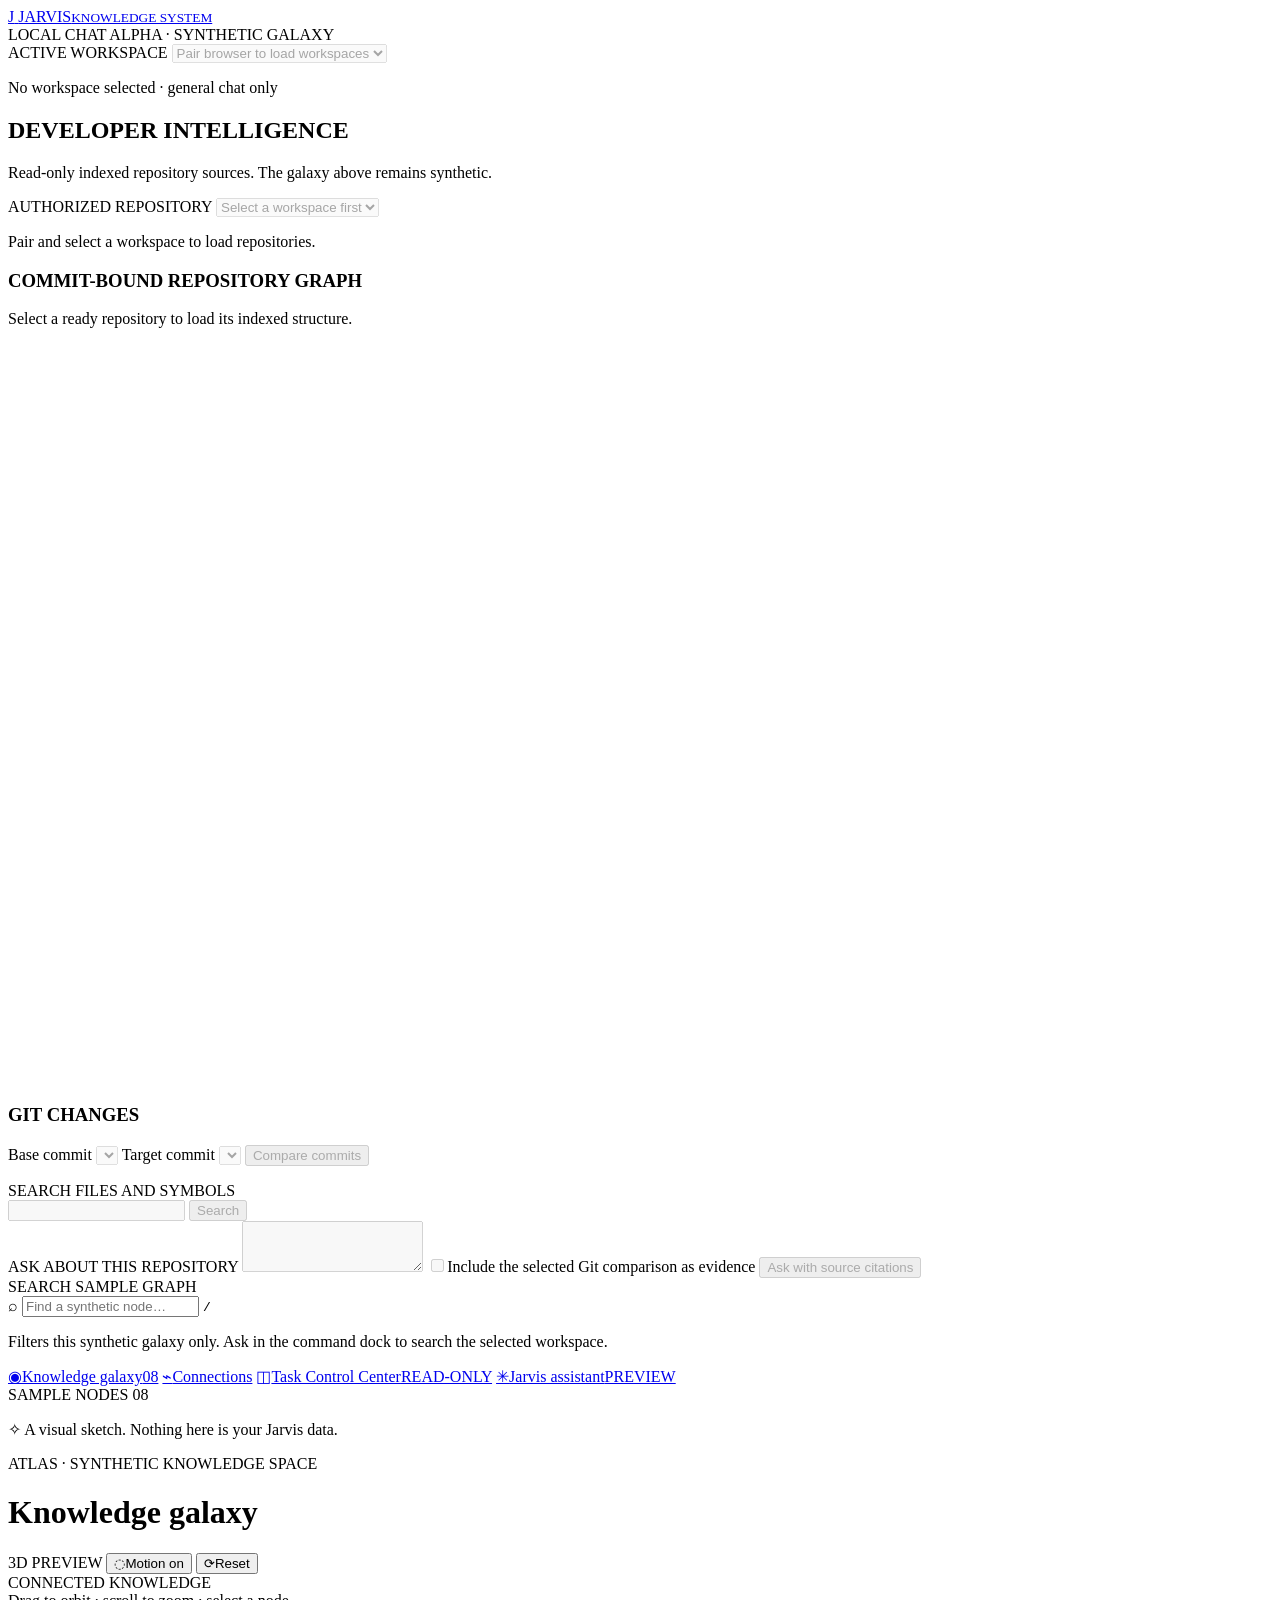
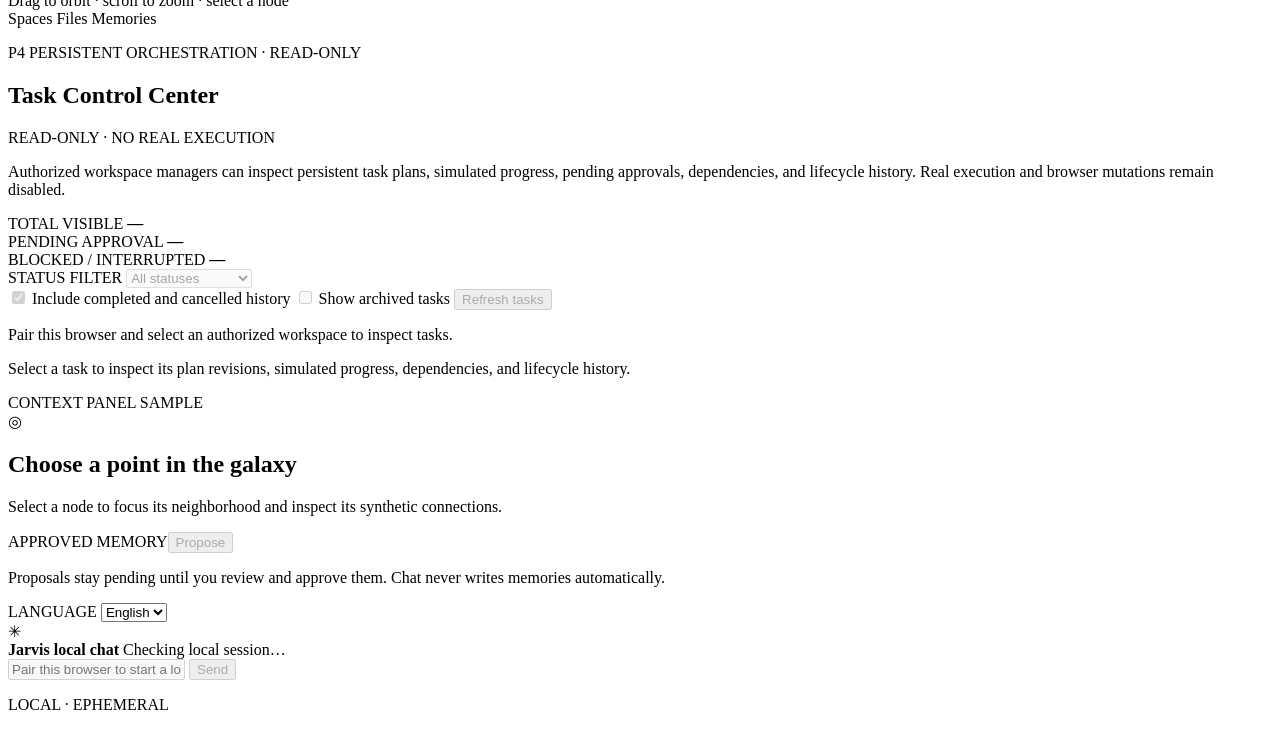
==== commit a87aca14: "feat(p4): add read-only archived task visibility to Task Control Center (cherry picked from commit 0" ====
--- a/prototypes/m03_b1/index.html
+++ b/prototypes/m03_b1/index.html
@@ -176,6 +176,10 @@
             <input id="task-include-history" type="checkbox" checked disabled>
             <span data-en="Include completed and cancelled history" data-ar="إدراج السجل المكتمل والملغى">Include completed and cancelled history</span>
           </label>
+          <label class="check-row task-archive-toggle">
+            <input id="task-include-archived" type="checkbox" disabled>
+            <span data-en="Show archived tasks" data-ar="إظهار المهام المؤرشفة">Show archived tasks</span>
+          </label>
           <button id="task-refresh" type="button" class="small-action" disabled data-en="Refresh tasks" data-ar="تحديث المهام">Refresh tasks</button>
         </div>
         <p id="task-status-message" class="task-status-message" role="status" aria-live="polite" data-en="Pair this browser and select an authorized workspace to inspect tasks." data-ar="اربط هذا المتصفح واختر مساحة عمل مصرحًا بها لفحص المهام.">Pair this browser and select an authorized workspace to inspect tasks.</p>
@@ -193,6 +197,7 @@
             <div id="task-detail-content" class="task-detail-content" hidden>
               <div class="task-detail-top">
                 <span id="task-detail-status" class="task-status-pill"></span>
+                <span id="task-detail-archived-badge" class="task-archived-badge" hidden></span>
                 <span id="task-detail-mode-banner" class="task-sim-banner"></span>
               </div>
               <h3 id="task-detail-goal" class="task-detail-goal" dir="auto"></h3>
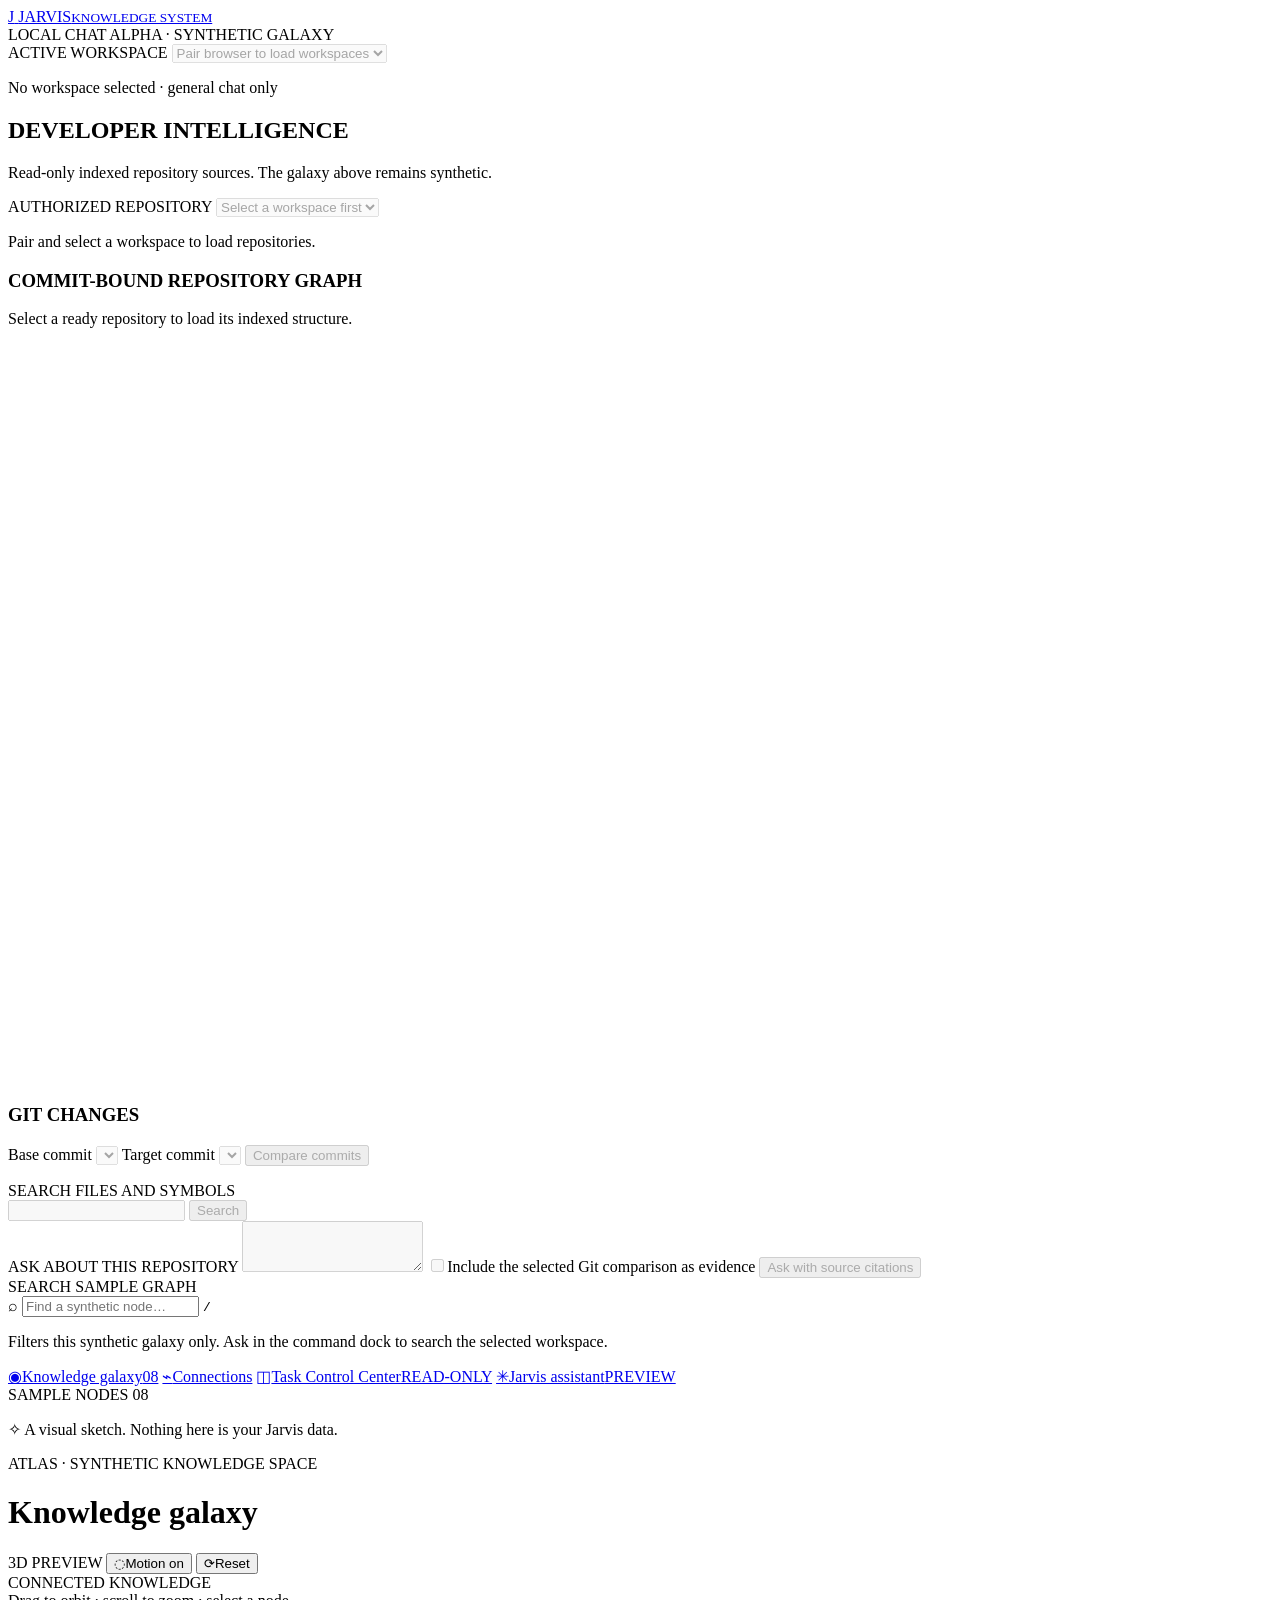
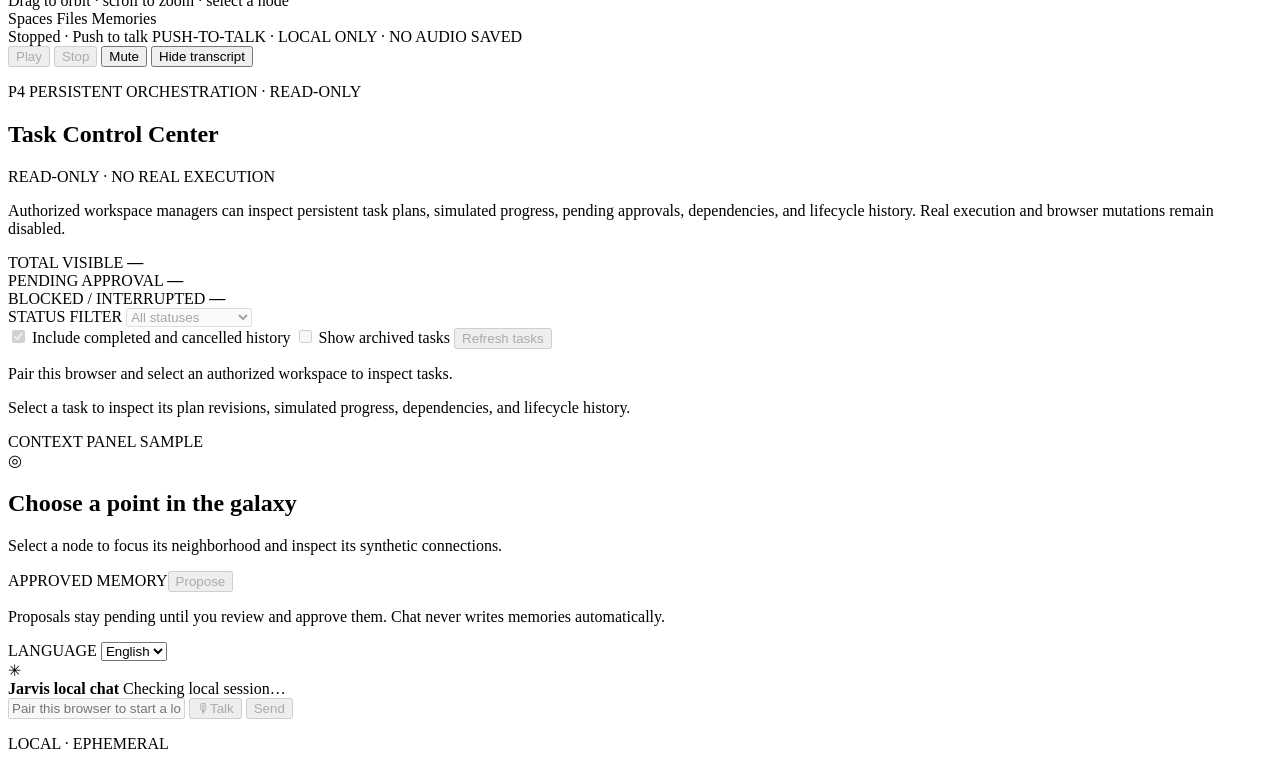
==== commit 770ac7ab: "feat(m03-c1): add local push-to-talk voice foundation (STT, TTS, persona, UI)" ====
--- a/prototypes/m03_b1/index.html
+++ b/prototypes/m03_b1/index.html
@@ -131,6 +131,25 @@
       </div>
       <section id="chat-transcript" class="chat-transcript" role="log" aria-live="polite" aria-relevant="additions text" aria-label="Chat messages" data-en-aria-label="Chat messages" data-ar-aria-label="رسائل الدردشة" hidden></section>
       <p id="chat-status-line" class="chat-status-line" role="status" aria-live="polite" hidden></p>
+      <section id="voice-panel" class="voice-panel" aria-label="Local voice controls" data-en-aria-label="Local voice controls" data-ar-aria-label="عناصر التحكم بالصوت المحلي">
+        <div class="voice-header">
+          <div class="voice-status-group">
+            <span id="voice-state" class="voice-state-pill" data-state="stopped" role="status" aria-live="polite"><i></i><span id="voice-state-label" data-en="Stopped · Push to talk" data-ar="متوقف · اضغط للتحدث">Stopped · Push to talk</span></span>
+            <span id="voice-posture" class="voice-posture-badge" data-en="PUSH-TO-TALK · LOCAL ONLY · NO AUDIO SAVED" data-ar="اضغط للتحدث · محلي فقط · لا يُحفظ الصوت">PUSH-TO-TALK · LOCAL ONLY · NO AUDIO SAVED</span>
+          </div>
+          <div class="voice-controls">
+            <button id="voice-play" type="button" class="small-action" disabled data-en="Play" data-ar="تشغيل">Play</button>
+            <button id="voice-stop" type="button" class="small-action" disabled data-en="Stop" data-ar="إيقاف">Stop</button>
+            <button id="voice-mute" type="button" class="small-action" aria-pressed="false" data-en="Mute" data-ar="كتم">Mute</button>
+            <button id="voice-transcript-toggle" type="button" class="small-action" aria-pressed="true" data-en="Hide transcript" data-ar="إخفاء النص">Hide transcript</button>
+          </div>
+        </div>
+        <div id="voice-transcript-box" class="voice-transcript-box" hidden>
+          <p id="voice-recognized-text" class="voice-recognized-text" dir="auto"></p>
+          <p id="voice-spoken-meta" class="hint" dir="auto"></p>
+        </div>
+        <p id="voice-error-line" class="voice-error-line" role="alert" aria-live="assertive" hidden></p>
+      </section>
       <section id="evidence-panel" class="evidence-panel" aria-label="Answer evidence" data-en-aria-label="Answer evidence" data-ar-aria-label="أدلة الإجابة" hidden>
         <div class="evidence-heading"><span class="eyebrow" data-en="ANSWER EVIDENCE" data-ar="أدلة الإجابة">ANSWER EVIDENCE</span><span id="evidence-outcome" class="evidence-outcome"></span></div>
         <div id="citation-list" class="citation-list"></div>
@@ -271,6 +290,7 @@
       </div>
       <form id="chat-form" class="chat-form" aria-label="Chat message" data-en-aria-label="Chat message" data-ar-aria-label="رسالة الدردشة">
         <input id="chat-input" type="text" maxlength="1000" autocomplete="off" disabled aria-label="Message Jarvis" data-en-aria-label="Message Jarvis" data-ar-aria-label="أرسل رسالة إلى جارفس" data-en-placeholder="Pair this browser to start a local chat" data-ar-placeholder="اربط هذا المتصفح لبدء دردشة محلية" placeholder="Pair this browser to start a local chat">
+        <button id="voice-ptt" class="voice-ptt-button" type="button" disabled aria-pressed="false" aria-label="Push to talk" data-en-aria-label="Push to talk" data-ar-aria-label="اضغط للتحدث"><span aria-hidden="true">🎙</span><span id="voice-ptt-label" data-en="Talk" data-ar="تحدث">Talk</span></button>
         <button id="chat-send" type="submit" disabled><span data-en="Send" data-ar="إرسال">Send</span></button>
       </form>
       <button id="chat-signout" class="chat-signout" type="button" hidden data-en="Disconnect" data-ar="قطع الاتصال">Disconnect</button>
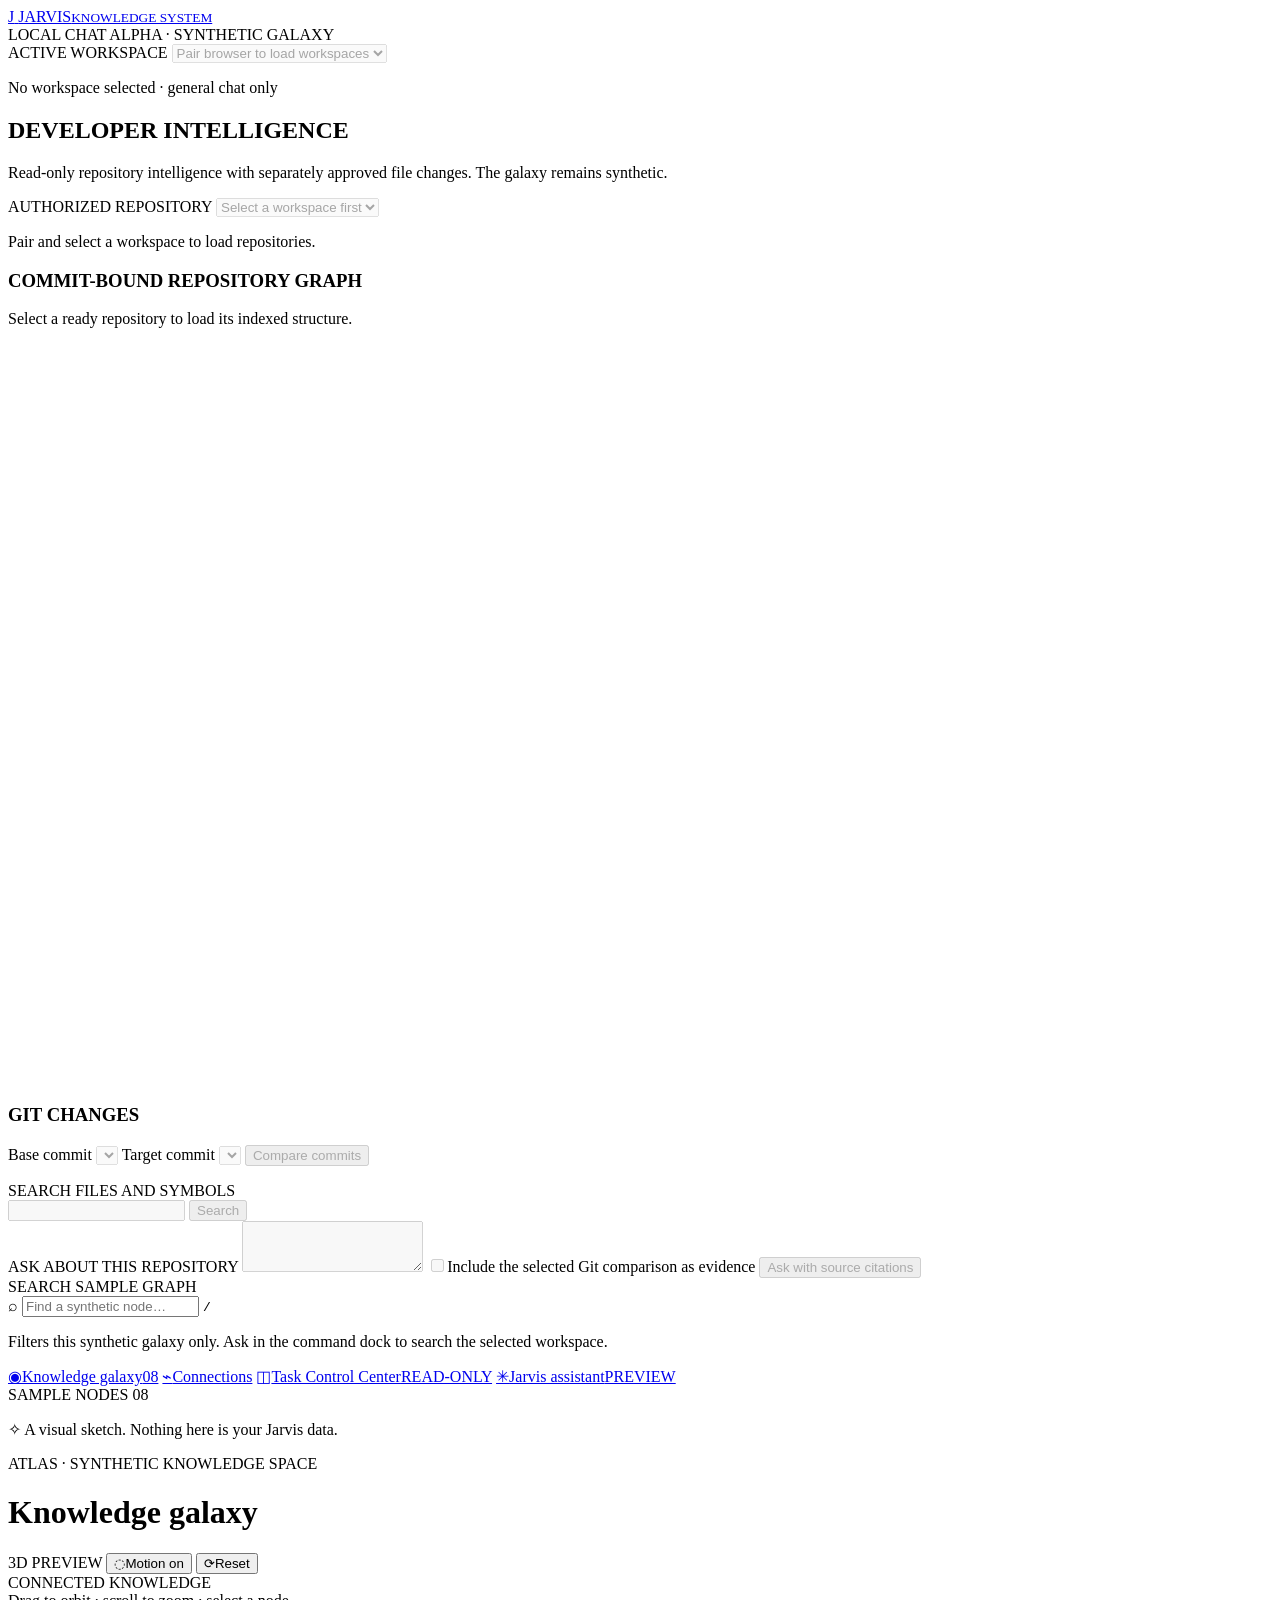
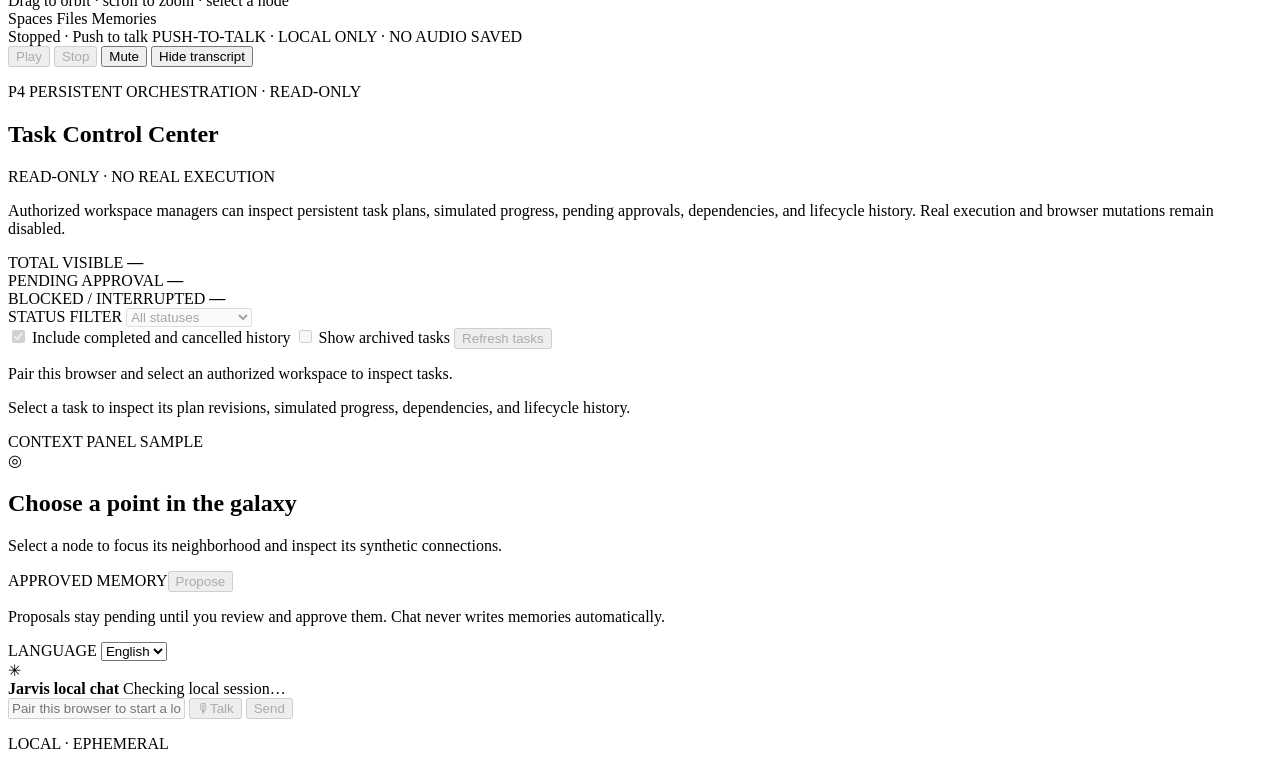
==== commit 05bde7c8: "feat(m06): add approval controlled file changes" ====
--- a/prototypes/m03_b1/index.html
+++ b/prototypes/m03_b1/index.html
@@ -29,13 +29,39 @@
 
       <section class="developer-panel" aria-labelledby="developer-heading">
         <h2 id="developer-heading" class="eyebrow" data-en="DEVELOPER INTELLIGENCE" data-ar="ذكاء المطورين">DEVELOPER INTELLIGENCE</h2>
-        <p class="hint" data-en="Read-only indexed repository sources. The galaxy above remains synthetic." data-ar="مصادر مستودع مفهرسة للقراءة فقط. تبقى المجرة أعلاه اصطناعية.">Read-only indexed repository sources. The galaxy above remains synthetic.</p>
+        <p class="hint" data-en="Read-only repository intelligence with separately approved file changes. The galaxy remains synthetic." data-ar="مصادر مستودع مفهرسة للقراءة فقط. تبقى المجرة أعلاه اصطناعية.">Read-only repository intelligence with separately approved file changes. The galaxy remains synthetic.</p>
         <label class="eyebrow" for="developer-repo" data-en="AUTHORIZED REPOSITORY" data-ar="المستودع المصرح به">AUTHORIZED REPOSITORY</label>
         <select id="developer-repo" class="workspace-select" disabled aria-label="Select an authorized repository" data-en-aria-label="Select an authorized repository" data-ar-aria-label="اختر مستودعًا مصرحًا به">
           <option value="" data-en="Select a workspace first" data-ar="اختر مساحة عمل أولًا">Select a workspace first</option>
         </select>
-        <p id="developer-state" class="hint" role="status" aria-live="polite" data-en="Pair and select a workspace to load repositories." data-ar="اربط الجلسة واختر مساحة عمل لتحميل المستودعات.">Pair and select a workspace to load repositories.</p>
-        <div class="developer-graph-panel" aria-labelledby="developer-graph-heading">
+        <p id="developer-state" class="hint" role="status" aria-live="polite" data-en="Pair and select a workspace to load repositories." data-ar="&#1575;&#1585;&#1576;&#1591; &#1575;&#1604;&#1580;&#1604;&#1587;&#1577; &#1608;&#1575;&#1582;&#1578;&#1585; &#1605;&#1587;&#1575;&#1581;&#1577; &#1593;&#1605;&#1604; &#1604;&#1578;&#1581;&#1605;&#1610;&#1604; &#1575;&#1604;&#1605;&#1587;&#1578;&#1608;&#1583;&#1593;&#1575;&#1578;.">Pair and select a workspace to load repositories.</p>
+        <section id="file-change-panel" class="file-change-panel" aria-labelledby="file-change-heading" hidden>
+          <h3 id="file-change-heading" class="eyebrow" data-en="APPROVAL-CONTROLLED FILE CHANGES" data-ar="&#1578;&#1594;&#1610;&#1610;&#1585;&#1575;&#1578; &#1575;&#1604;&#1605;&#1604;&#1601;&#1575;&#1578; &#1576;&#1590;&#1608;&#1575;&#1576;&#1591; &#1575;&#1604;&#1605;&#1608;&#1575;&#1601;&#1602;&#1577;">APPROVAL-CONTROLLED FILE CHANGES</h3>
+          <p class="hint" data-en="Proposals are untrusted. Review the full diff and affected paths. Approval materializes only those files in a private per-proposal task workspace; the registered source repository stays unchanged. Jarvis does not run verification commands, commit, or promote the result." data-ar="&#1575;&#1604;&#1605;&#1602;&#1578;&#1585;&#1581;&#1575;&#1578; &#1594;&#1610;&#1585; &#1605;&#1608;&#1579;&#1608;&#1602;&#1577;. &#1585;&#1575;&#1580;&#1593; &#1575;&#1604;&#1601;&#1585;&#1602; &#1575;&#1604;&#1603;&#1575;&#1605;&#1604; &#1608;&#1575;&#1604;&#1605;&#1587;&#1575;&#1585;&#1575;&#1578;. &#1610;&#1578;&#1591;&#1604;&#1576; &#1578;&#1591;&#1576;&#1610;&#1602; &#1575;&#1604;&#1605;&#1602;&#1578;&#1585;&#1581; &#1605;&#1606;&#1581;&#1577; &#1605;&#1587;&#1578;&#1602;&#1604;&#1577; &#1604;&#1604;&#1605;&#1587;&#1578;&#1608;&#1583;&#1593; &#1608;&#1605;&#1608;&#1575;&#1601;&#1602;&#1578;&#1603; &#1575;&#1604;&#1589;&#1585;&#1610;&#1581;&#1577;. &#1604;&#1575; &#1610;&#1588;&#1594;&#1617;&#1604; &#1580;&#1575;&#1585;&#1601;&#1587; &#1575;&#1604;&#1588;&#1610;&#1601;&#1585;&#1577; &#1575;&#1604;&#1605;&#1593;&#1583;&#1604;&#1577;.">Proposals are untrusted. Review the full diff and affected paths. Approval materializes only those files in a private per-proposal task workspace; the registered source repository stays unchanged. Jarvis does not run verification commands, commit, or promote the result.</p>
+          <form id="file-change-form" class="file-change-form">
+            <label class="hint" for="file-change-path" data-en="Repository-relative file path" data-ar="&#1605;&#1587;&#1575;&#1585; &#1575;&#1604;&#1605;&#1604;&#1601; &#1575;&#1604;&#1606;&#158158;&#1610; &#1604;&#1604;&#1605;&#1587;&#1578;&#1608;&#1583;&#1593;">Repository-relative file path</label>
+            <input id="file-change-path" maxlength="1024" required autocomplete="off" spellcheck="false" dir="ltr">
+            <label class="hint" for="file-change-operation" data-en="Operation" data-ar="&#1575;&#1604;&#1593;&#1605;&#1604;&#1610;&#1577;">Operation</label>
+            <select id="file-change-operation" class="workspace-select"><option value="modify" data-en="Modify existing file" data-ar="&#1578;&#1593;&#1583;&#1610;&#1604; &#1605;&#1604;&#1601; &#1605;&#1608;&#1580;&#1608;&#1583;">Modify existing file</option><option value="create" data-en="Create new file" data-ar="&#1573;&#1606;&#1588;&#1575;&#1569; &#1605;&#1604;&#1601; &#1580;&#1583;&#1610;&#1583;">Create new file</option><option value="delete" data-en="Delete file (extra confirmation required)" data-ar="&#1581;&#1584;&#1601; &#1605;&#1604;&#1601; (&#1610;&#1578;&#1591;&#1604;&#1576; &#1578;&#1571;&#1603;&#1610;&#1583;&#1611;&#1575; &#1573;&#1590;&#1575;&#1601;&#1610;&#1611;&#1575;)">Delete file (extra confirmation required)</option></select>
+            <label class="hint" for="file-change-content" data-en="Proposed UTF-8 content" data-ar="&#1575;&#1604;&#1605;&#1581;&#1578;&#1608;&#1609; &#1575;&#1604;&#1605;&#1602;&#1578;&#1585;&#1581; &#1576;&#1578;&#1585;&#1605;&#1610;&#1586; UTF-8">Proposed UTF-8 content</label>
+            <textarea id="file-change-content" maxlength="262144" rows="8" dir="ltr"></textarea>
+            <button id="file-change-submit" class="small-action" type="submit" data-en="Prepare diff for review" data-ar="&#1580;&#1607;&#1617;&#1586; &#1575;&#1604;&#1601;&#1585;&#1602; &#1604;&#1604;&#1605;&#1585;&#1575;&#1580;&#1593;&#1577;">Prepare diff for review</button>
+          </form>
+          <p id="file-change-status" class="hint" role="status" aria-live="polite"></p>
+          <ul id="file-change-list" class="file-change-list" aria-label="Saved file change proposals"></ul>
+          <div id="file-change-review" class="file-change-review" hidden>
+            <p><span data-en="Status" data-ar="&#1575;&#1604;&#1581;&#1575;&#1604;&#1577;">Status</span>: <strong id="file-change-review-status"></strong></p>
+            <p><span data-en="Approval SHA-256" data-ar="&#1576;&#1589;&#1605;&#1577; &#1575;&#1604;&#1605;&#1608;&#1575;&#1601;&#1602;&#1577; SHA-256">Approval SHA-256</span>: <code id="file-change-digest"></code></p>
+            <p data-en="Review the exact diff below before approval." data-ar="&#1585;&#1575;&#1580;&#1593; &#1575;&#1604;&#1601;&#1585;&#1602; &#1575;&#1604;&#1583;&#1602;&#1610;&#1602; &#1571;&#1583;&#1606;&#1575;&#1607; &#1602;&#1576;&#1604; &#1575;&#1604;&#1605;&#1608;&#1575;&#1601;&#1602;&#1577;.">Review the exact diff below before approval.</p>
+            <pre id="file-change-diff" class="file-change-diff" dir="ltr"></pre>
+            <label id="file-change-delete-confirm-row" class="check-row" hidden><input id="file-change-delete-confirm" type="checkbox"><span data-en="I explicitly approve the file deletion shown above." data-ar="&#1571;&#1608;&#1575;&#1601;&#1602; &#1589;&#1585;&#1575;&#1581;&#1577;&#1611; &#1593;&#1604;&#1609; &#1581;&#1584;&#1601; &#1575;&#1604;&#1605;&#1604;&#1601; &#1575;&#1604;&#1605;&#1608;&#1590;&#1581; &#1571;&#1593;&#1604;&#1575;&#1607;.">I explicitly approve the file deletion shown above.</span></label>
+            <div class="pair-actions"><button id="file-change-reject" class="small-action reject-action" type="button" data-en="Reject proposal" data-ar="&#1575;&#1585;&#1601;&#1590; &#1575;&#1604;&#1605;&#1602;&#1578;&#1585;&#1581;">Reject proposal</button><button id="file-change-approve" class="pair-button" type="button" data-en="Approve and apply this exact diff" data-ar="&#1608;&#1575;&#1601;&#1602; &#1608;&#1591;&#1576;&#1617;&#1602; &#1607;&#1584;&#1575; &#1575;&#1604;&#1601;&#1585;&#1602; &#1576;&#1593;&#1610;&#1606;&#1607;">Approve and apply this exact diff</button></div>
+            <h4 class="eyebrow" data-en="AUDIT HISTORY" data-ar="&#1587;&#1580;&#1604; &#1575;&#1604;&#1578;&#1583;&#1602;&#1610;&#1602;">AUDIT HISTORY</h4>
+            <ul id="file-change-audit" class="file-change-list" aria-label="File change audit history"></ul>
+            <h4 class="eyebrow" data-en="APPROVED TASK WORKSPACE OUTPUT" data-ar="&#1605;&#1582;&#1585;&#1580;&#1575;&#1578; &#1605;&#1581;&#1601;&#1592;&#1577; &#1575;&#1604;&#1605;&#1607;&#1605;&#1577;">APPROVED TASK WORKSPACE OUTPUT</h4>
+            <div id="file-change-output" class="file-change-output"></div>
+          </div>
+        </section>        <div class="developer-graph-panel" aria-labelledby="developer-graph-heading">
           <h3 id="developer-graph-heading" class="eyebrow" data-en="COMMIT-BOUND REPOSITORY GRAPH" data-ar="رسم المستودع المرتبط بالالتزام">COMMIT-BOUND REPOSITORY GRAPH</h3>
           <p id="developer-graph-state" class="hint" role="status" aria-live="polite" data-en="Select a ready repository to load its indexed structure." data-ar="اختر مستودعًا جاهزًا لتحميل بنيته المفهرسة.">Select a ready repository to load its indexed structure.</p>
           <svg id="developer-graph" class="developer-graph" viewBox="0 0 720 420" role="img" aria-label="Repository graph visualization" data-en-aria-label="Repository graph visualization" data-ar-aria-label="تصور رسم المستودع" hidden></svg>
@@ -267,6 +293,22 @@
         <div id="connection-list" class="connection-list"></div>
         <p class="details-disclaimer" data-en="Connections and descriptions are fictional sample content." data-ar="الروابط والأوصاف محتوى تجريبي خيالي.">Connections and descriptions are fictional sample content.</p>
       </div>
+      <section id="conversation-memory-panel" class="conversation-memory-panel" aria-labelledby="conversation-memory-heading" hidden>
+        <div class="memory-heading"><span class="eyebrow" id="conversation-memory-heading" data-en="CONVERSATION HISTORY" data-ar="سجل المحادثات">CONVERSATION HISTORY</span><button id="conversation-memory-refresh" class="small-action" type="button" disabled data-en="Refresh" data-ar="تحديث">Refresh</button></div>
+        <p class="conversation-memory-note" data-en="Off by default. When enabled, future text turns and recognized voice transcripts are saved in this workspace. Raw audio is never saved. New turns use the selected retention period (30 days by default). Turning this off revokes consent and deletes saved conversations. Retrieved history is untrusted context, not workspace evidence or instructions." data-ar="متوقف افتراضيًا. عند تفعيله، تُحفظ الرسائل النصية المستقبلية والنصوص الصوتية المتعرّف عليها في مساحة العمل هذه. لا يُحفظ الصوت الخام مطلقًا. تستخدم الرسائل الجديدة مدة الاحتفاظ المحددة (30 يومًا افتراضيًا). إيقافه يلغي الموافقة ويحذف المحادثات المحفوظة. السجل المسترجع سياق غير موثوق وليس دليلًا لمساحة العمل أو تعليمات.">Off by default. When enabled, future text turns and recognized voice transcripts are saved in this workspace. Raw audio is never saved. New turns use the selected retention period (30 days by default). Turning this off revokes consent and deletes saved conversations. Retrieved history is untrusted context, not workspace evidence or instructions.</p>
+        <form id="conversation-memory-form" class="conversation-memory-form">
+          <label class="check-row"><input id="conversation-memory-enabled" type="checkbox" disabled><span data-en="Save future conversations in this workspace" data-ar="احفظ المحادثات المستقبلية في مساحة العمل هذه">Save future conversations in this workspace</span></label>
+          <div class="conversation-memory-retention"><label for="conversation-memory-retention-days" data-en="Retention for new turns" data-ar="مدة الاحتفاظ بالرسائل الجديدة">Retention for new turns</label><select id="conversation-memory-retention-days" class="workspace-select" disabled><option value="7" data-en="7 days" data-ar="7 أيام">7 days</option><option value="30" selected data-en="30 days" data-ar="30 يومًا">30 days</option><option value="90" data-en="90 days" data-ar="90 يومًا">90 days</option><option value="180" data-en="180 days" data-ar="180 يومًا">180 days</option><option value="365" data-en="365 days" data-ar="365 يومًا">365 days</option></select></div>
+          <button id="conversation-memory-save" class="small-action" type="submit" disabled data-en="Save preference" data-ar="احفظ التفضيل">Save preference</button>
+        </form>
+        <p id="conversation-memory-status" class="memory-status" role="status" aria-live="polite"></p>
+        <h3 class="conversation-memory-subheading" data-en="Saved conversations" data-ar="المحادثات المحفوظة">Saved conversations</h3>
+        <ul id="conversation-memory-list" class="conversation-memory-list" aria-label="Saved conversations" data-en-aria-label="Saved conversations" data-ar-aria-label="المحادثات المحفوظة"></ul>
+        <section id="conversation-memory-detail" class="conversation-memory-detail" aria-label="Conversation details" data-en-aria-label="Conversation details" data-ar-aria-label="تفاصيل المحادثة" hidden>
+          <div class="conversation-memory-detail-head"><strong id="conversation-memory-detail-title"></strong><button id="conversation-memory-detail-close" class="small-action" type="button" data-en="Close" data-ar="إغلاق">Close</button></div>
+          <ol id="conversation-memory-turns" class="conversation-memory-turns"></ol>
+        </section>
+      </section>
       <section id="memory-panel" class="memory-panel" aria-labelledby="memory-heading">
         <div class="memory-heading"><span class="eyebrow" id="memory-heading" data-en="APPROVED MEMORY" data-ar="الذاكرة المعتمدة">APPROVED MEMORY</span><button id="candidate-create-open" class="small-action" type="button" disabled data-en="Propose" data-ar="اقترح">Propose</button></div>
         <p class="memory-note" data-en="Proposals stay pending until you review and approve them. Chat never writes memories automatically." data-ar="تبقى المقترحات معلّقة حتى تراجعها وتوافق عليها. لا تنشئ الدردشة ذكريات تلقائيًا.">Proposals stay pending until you review and approve them. Chat never writes memories automatically.</p>
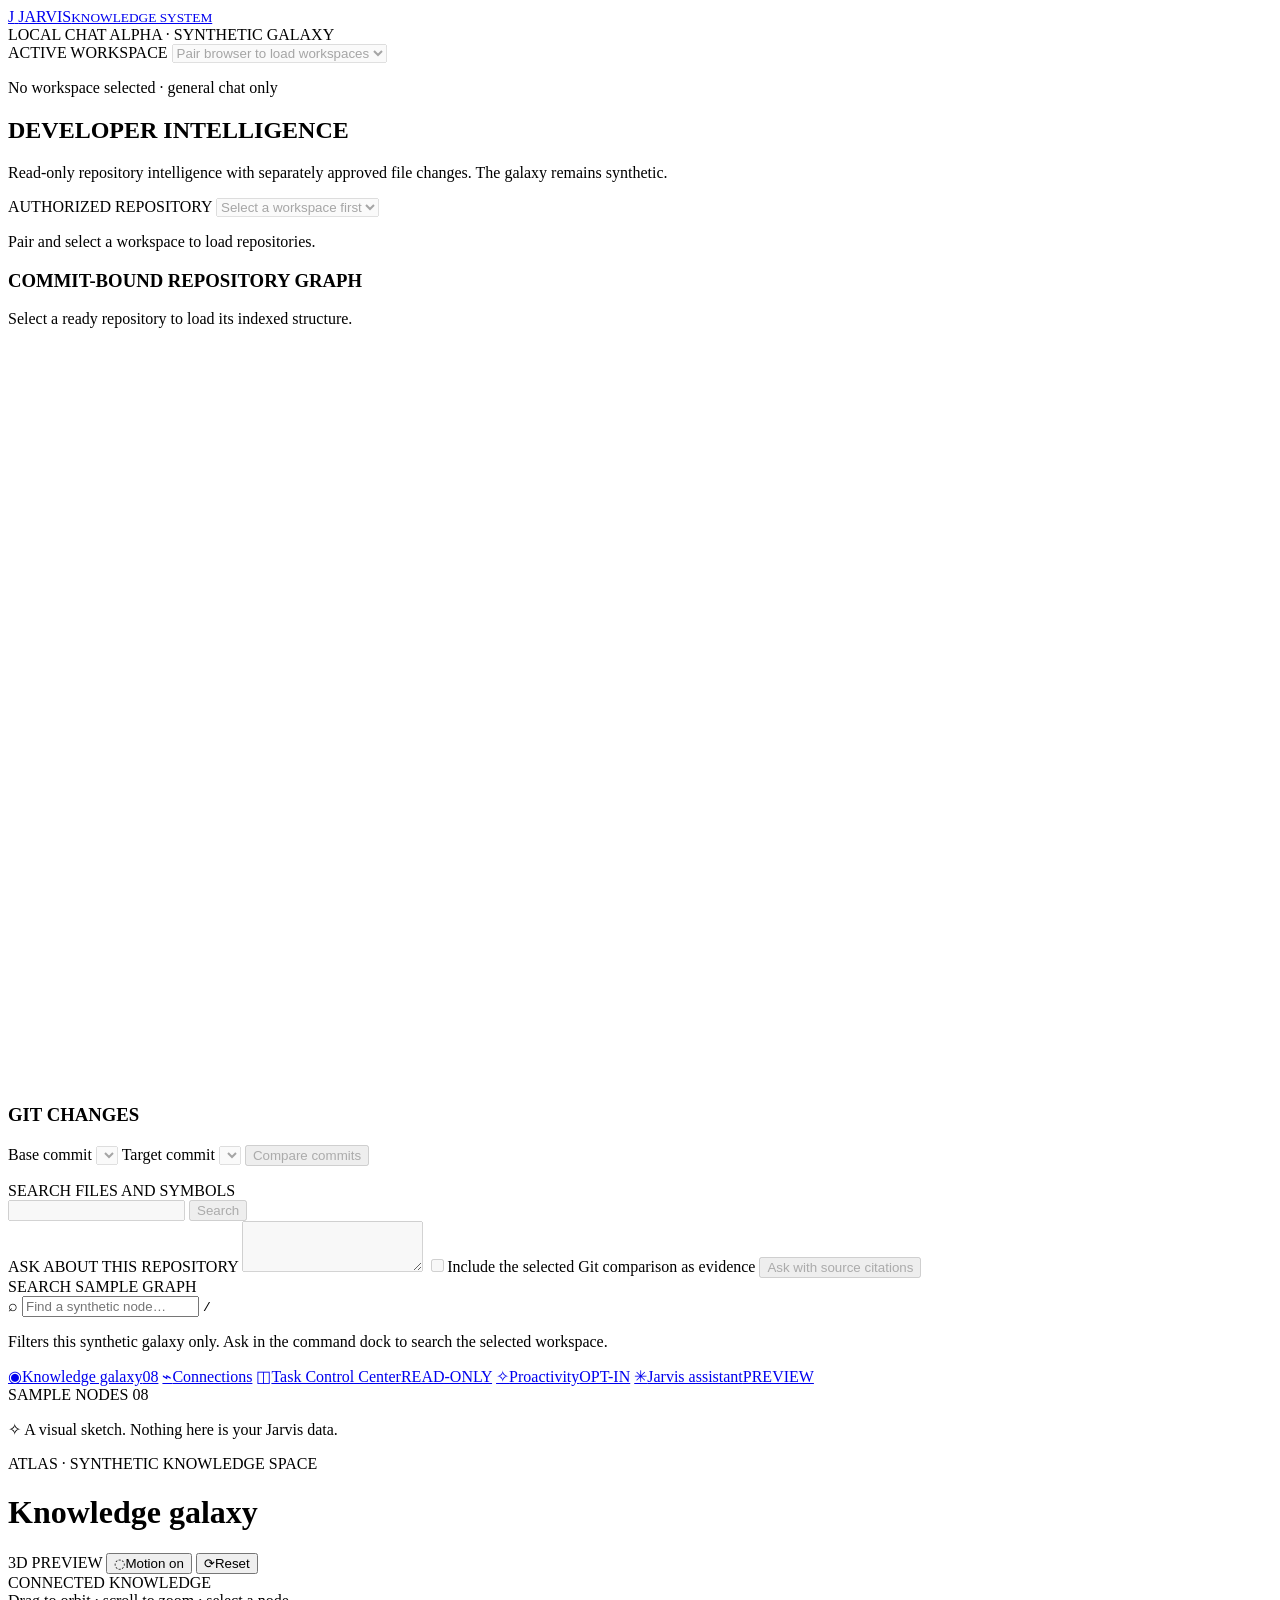
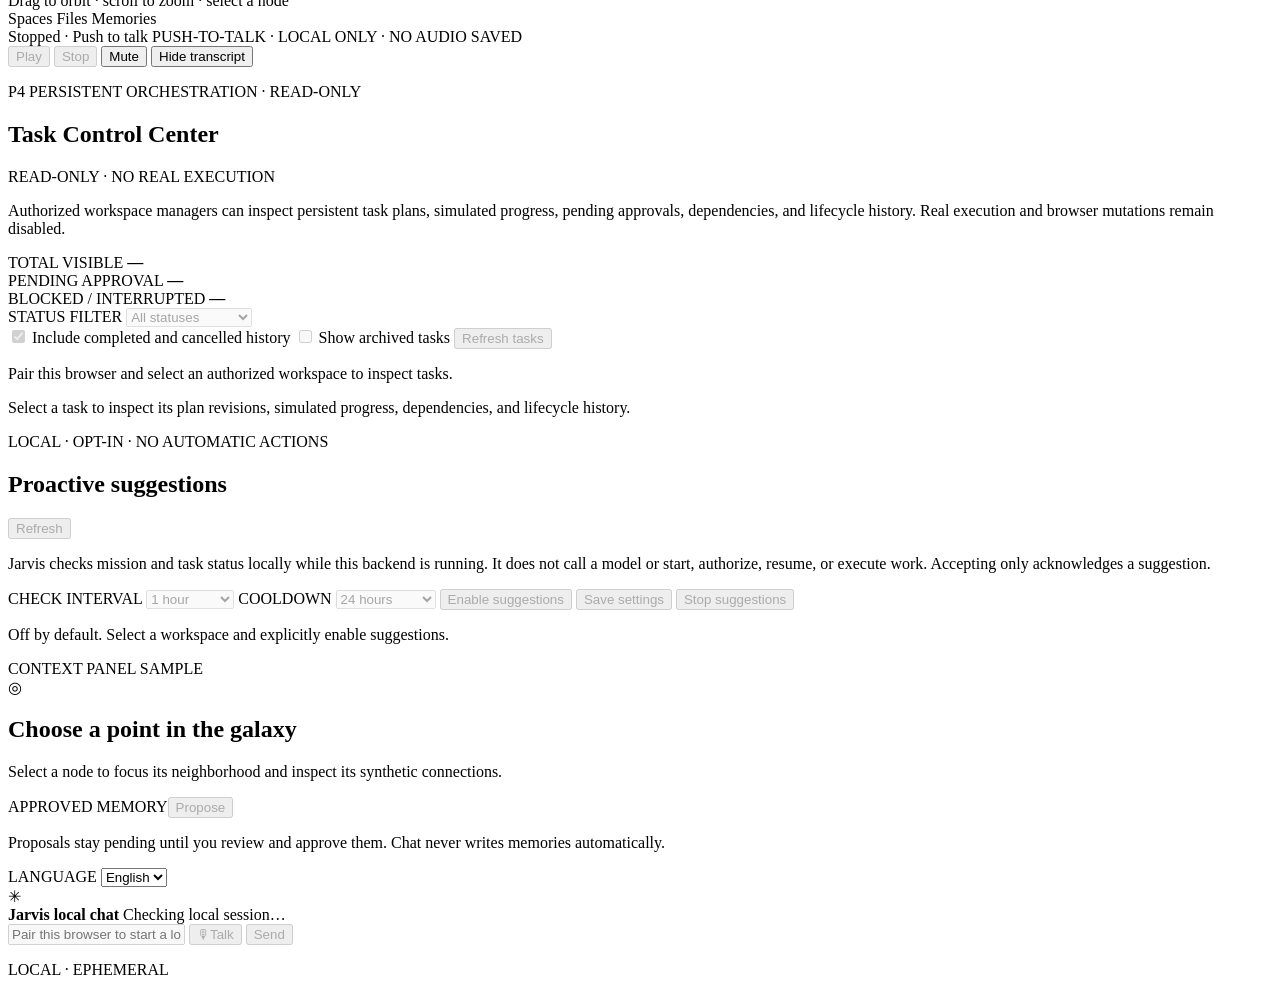
==== commit f74da302: "feat(m08-c): complete proactivity milestone" ====
--- a/prototypes/m03_b1/index.html
+++ b/prototypes/m03_b1/index.html
@@ -110,6 +110,7 @@
         <a class="nav-item active" href="#galaxy"><span class="nav-icon" aria-hidden="true">◉</span><span data-en="Knowledge galaxy" data-ar="مجرة المعرفة">Knowledge galaxy</span><span class="nav-count">08</span></a>
         <a class="nav-item" href="#node-list"><span class="nav-icon" aria-hidden="true">⌁</span><span data-en="Connections" data-ar="الروابط">Connections</span></a>
         <a class="nav-item" href="#task-control-center"><span class="nav-icon" aria-hidden="true">◫</span><span data-en="Task Control Center" data-ar="مركز التحكم بالمهام">Task Control Center</span><span class="offline-mark" data-en="READ-ONLY" data-ar="قراءة فقط">READ-ONLY</span></a>
+        <a class="nav-item" href="#proactivity-panel"><span class="nav-icon" aria-hidden="true">✧</span><span data-en="Proactivity" data-ar="الاستباقية">Proactivity</span><span class="offline-mark" data-en="OPT-IN" data-ar="اختياري">OPT-IN</span></a>
         <a class="nav-item" href="#command-dock"><span class="nav-icon" aria-hidden="true">✳</span><span data-en="Jarvis assistant" data-ar="مساعد جارفس">Jarvis assistant</span><span class="offline-mark" data-en="PREVIEW" data-ar="معاينة">PREVIEW</span></a>
       </nav>
 
@@ -269,6 +270,40 @@
           </div>
         </div>
       </section>
+      <section id="proactivity-panel" class="proactivity-panel" aria-labelledby="proactivity-heading">
+        <div class="task-cc-header">
+          <div>
+            <p class="eyebrow" data-en="LOCAL · OPT-IN · NO AUTOMATIC ACTIONS" data-ar="محلي · اختياري · بلا إجراءات تلقائية">LOCAL · OPT-IN · NO AUTOMATIC ACTIONS</p>
+            <h2 id="proactivity-heading" data-en="Proactive suggestions" data-ar="الاقتراحات الاستباقية">Proactive suggestions</h2>
+          </div>
+          <button id="proactivity-refresh" class="small-action" type="button" disabled data-en="Refresh" data-ar="تحديث">Refresh</button>
+        </div>
+        <p class="proactivity-note" data-en="Jarvis checks mission and task status locally while this backend is running. It does not call a model or start, authorize, resume, or execute work. Accepting only acknowledges a suggestion." data-ar="يفحص جارفس حالات المهام والبعثات محليًا أثناء تشغيل الخدمة. لا يستدعي نموذجًا ولا يبدأ العمل أو يصرّح به أو يستأنفه أو ينفذه. القبول يعني الإقرار بالاقتراح فقط.">Jarvis checks mission and task status locally while this backend is running. It does not call a model or start, authorize, resume, or execute work. Accepting only acknowledges a suggestion.</p>
+        <div class="proactivity-controls">
+          <label class="proactivity-field"><span class="eyebrow" data-en="CHECK INTERVAL" data-ar="فاصل الفحص">CHECK INTERVAL</span>
+            <select id="proactivity-interval" class="workspace-select" disabled>
+              <option value="900" data-en="15 minutes" data-ar="15 دقيقة">15 minutes</option>
+              <option value="1800" data-en="30 minutes" data-ar="30 دقيقة">30 minutes</option>
+              <option value="3600" selected data-en="1 hour" data-ar="ساعة واحدة">1 hour</option>
+              <option value="21600" data-en="6 hours" data-ar="6 ساعات">6 hours</option>
+              <option value="86400" data-en="24 hours" data-ar="24 ساعة">24 hours</option>
+            </select>
+          </label>
+          <label class="proactivity-field"><span class="eyebrow" data-en="COOLDOWN" data-ar="فترة التهدئة">COOLDOWN</span>
+            <select id="proactivity-cooldown" class="workspace-select" disabled>
+              <option value="0" data-en="No cooldown" data-ar="بلا فترة تهدئة">No cooldown</option>
+              <option value="3600" data-en="1 hour" data-ar="ساعة واحدة">1 hour</option>
+              <option value="86400" selected data-en="24 hours" data-ar="24 ساعة">24 hours</option>
+              <option value="604800" data-en="7 days" data-ar="7 أيام">7 days</option>
+            </select>
+          </label>
+          <button id="proactivity-enable" class="small-action" type="button" disabled data-en="Enable suggestions" data-ar="تفعيل الاقتراحات">Enable suggestions</button>
+          <button id="proactivity-save" class="small-action" type="button" disabled data-en="Save settings" data-ar="حفظ الإعدادات">Save settings</button>
+          <button id="proactivity-stop" class="small-action reject-action" type="button" disabled data-en="Stop suggestions" data-ar="إيقاف الاقتراحات">Stop suggestions</button>
+        </div>
+        <p id="proactivity-status" class="proactivity-status" role="status" aria-live="polite" data-en="Off by default. Select a workspace and explicitly enable suggestions." data-ar="متوقفة افتراضيًا. اختر مساحة عمل وفعّل الاقتراحات صراحةً.">Off by default. Select a workspace and explicitly enable suggestions.</p>
+        <div id="proactivity-suggestions" class="proactivity-suggestions" aria-live="polite"></div>
+      </section>
     </main>
 
     <aside id="details-panel" class="details-panel" aria-label="Selected node details">
